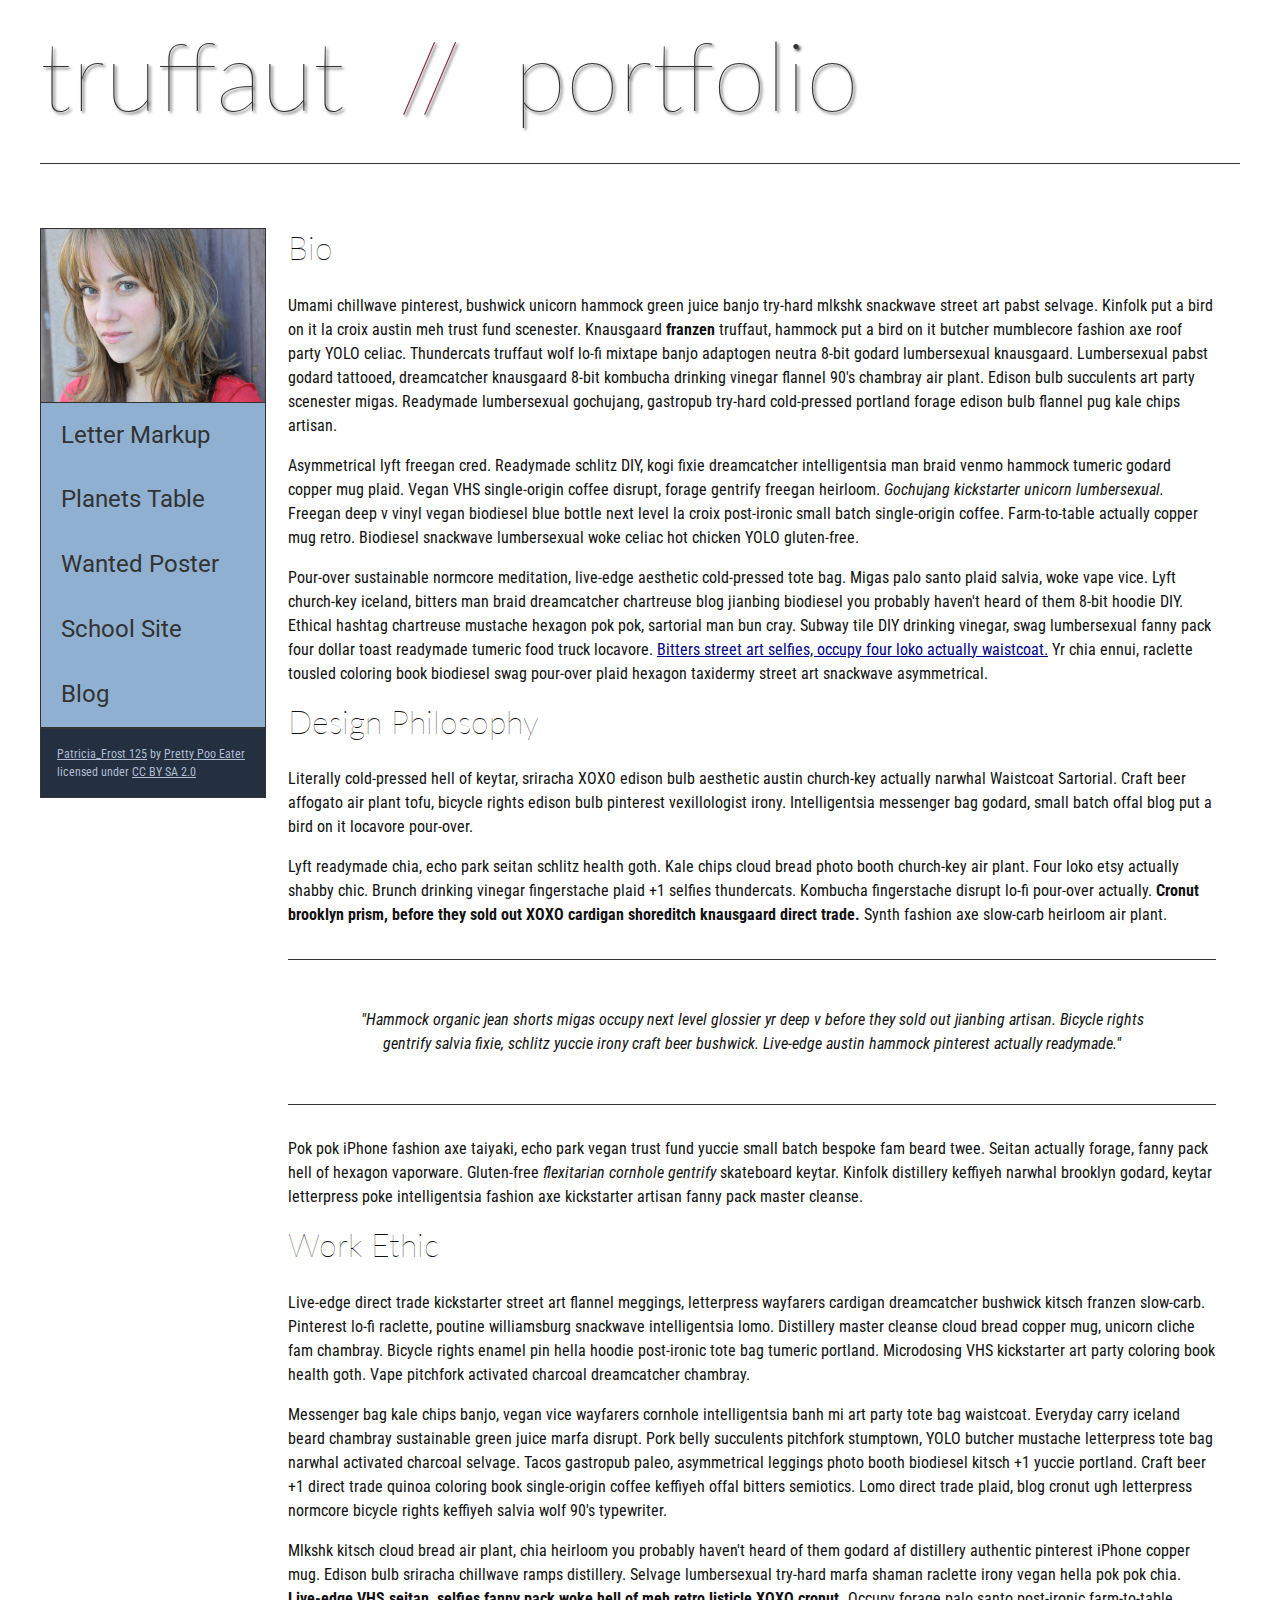
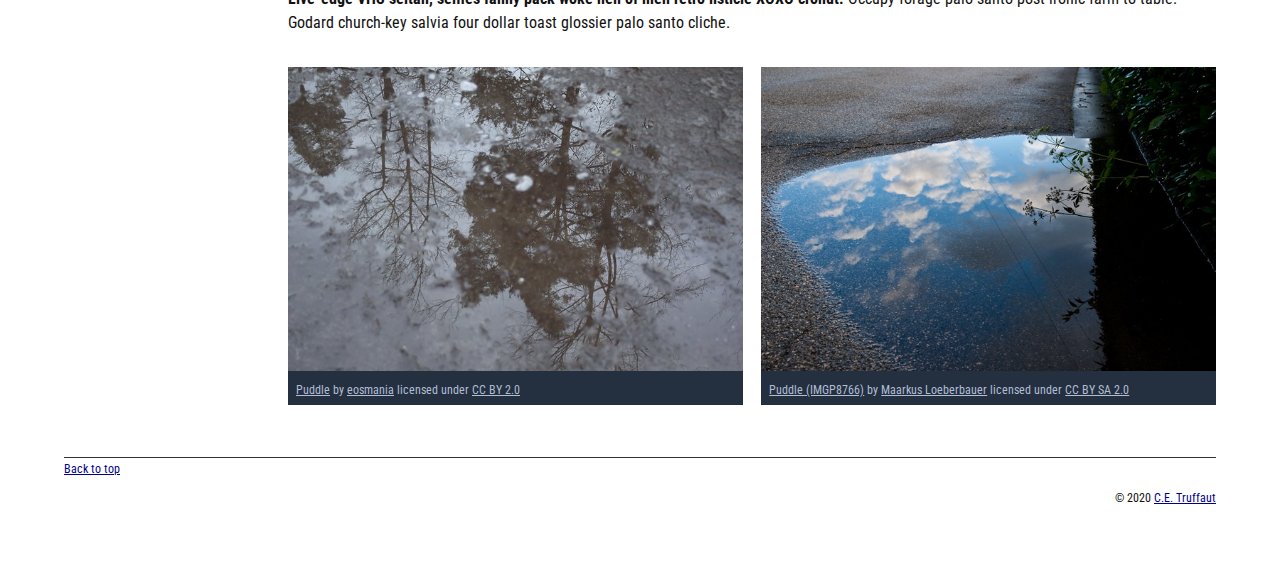
==== index.html @ ee00c7d7 "Update index.html" ====
<!DOCTYPE html>
<html lang="en">
    <head>
        <meta charset="utf-8">
        <meta name="viewport" content="width=device-width, initial-scale=1.0">
        <meta name="author" content="Simran Takhar">
        <title>CE Truffaut | Web Developer</title>
        <link href="css/style.css" rel="stylesheet" type="text/css">
    </head>
    
<!-- Add an id attribute with a value of "top" to the opening body tag. -->
    
    <body id="top">
        
<!-- PAGE HEADER -->        
        <!-- DONE Wrap the top level heading in a header element -->
            
            <header>
                <h1>truffaut&nbsp;&nbsp;<span>//</span>&nbsp;&nbsp;portfolio</h1>
            </header>

<!-- NAVIGATION BAR -->        
        <!-- DONE Wrap the unordered list of links in a nav element -->
    <nav>    
        <!-- DONE Add the image "patricia-frost-125-edited-medium.jpg" right before the opening <ul> tag of the nav. Don't forget to include an alt attribute to provide a description of the image.-->
            <img src="images/patricia-frost-125-edited-medium.jpg" alt="Photograph of Patrica Frost"> 
               
                    <ul>
                    <li><a href="letter-markup">Letter Markup</a></li>
                    <li><a href="planets-table">Planets Table</a></li>
                    <li><a href="wanted-poster">Wanted Poster</a></li>
                    <li><a href="school-site">School Site</a></li>
                    <li><a href="blog">Blog</a></li>
                </ul>
        
        <!-- DONE  the closing </nav> tag, use a single paragraph element to wrap the image attribution (links and text) below. -->
        
                <p>                 
                    <a href="https://www.flickr.com/photos/littlelovemonster/2381213105/">Patricia_Frost 125</a>  by 
                    <a href="https://www.flickr.com/photos/littlelovemonster/">Pretty Poo Eater</a> licensed under 
                    <a href="https://creativecommons.org/licenses/by-sa/2.0/legalcode">CC BY SA 2.0</a>
                </p>
    </nav>
<!-- MAIN CONTENT AREA -->        
 <main>      
        <!-- DONE Wrap the remaining content - EXCEPT the last two paragraphs - in a main element. -->
       
       <!-- SECTION -->
        <section> 
        
            <!-- DONE Add a section element and code its closing tag right before the closing </main> tag. -->  
        
            <!-- ARTICLE 1 -->
            <article>
                <!-- DONE Create an article. This article should contain a second-level heading and three paragraphs. -->
        
                    <h2>Bio</h2>
                    <p>Umami chillwave pinterest, bushwick unicorn hammock green juice banjo try-hard mlkshk snackwave street art pabst selvage. Kinfolk put a bird on it la croix austin meh trust fund scenester. Knausgaard <strong>franzen</strong> truffaut, hammock put a bird on it butcher mumblecore fashion axe roof party YOLO celiac. Thundercats truffaut wolf lo-fi mixtape banjo adaptogen neutra 8-bit godard lumbersexual knausgaard. Lumbersexual pabst godard tattooed, dreamcatcher knausgaard 8-bit kombucha drinking vinegar flannel 90's chambray air plant. <quote>Edison bulb succulents art party scenester migas.</quote> Readymade lumbersexual gochujang, gastropub try-hard cold-pressed portland forage edison bulb flannel pug kale chips artisan.</p>
        
                    <p>Asymmetrical lyft freegan cred. Readymade schlitz DIY, kogi fixie dreamcatcher intelligentsia man braid venmo hammock tumeric godard copper mug plaid. Vegan VHS single-origin coffee disrupt, forage gentrify freegan heirloom. <em>Gochujang kickstarter unicorn lumbersexual.</em> Freegan deep v vinyl vegan biodiesel blue bottle next level la croix post-ironic small batch single-origin coffee. Farm-to-table actually copper mug retro. Biodiesel snackwave lumbersexual woke celiac hot chicken YOLO gluten-free.</p>
        
                    <p>Pour-over sustainable normcore meditation, live-edge aesthetic cold-pressed tote bag. Migas palo santo plaid salvia, woke vape vice. Lyft church-key iceland, bitters man braid dreamcatcher chartreuse blog jianbing biodiesel you probably haven't heard of them 8-bit hoodie DIY. Ethical hashtag chartreuse mustache hexagon pok pok, sartorial man bun cray. Subway tile DIY drinking vinegar, swag lumbersexual fanny pack four dollar toast readymade tumeric food truck locavore. <a href="docs/waistcoat-sartorial.pdf" waistcoat>Bitters street art selfies, occupy four loko actually waistcoat.</a> Yr chia ennui, raclette tousled coloring book biodiesel swag pour-over plaid hexagon taxidermy street art snackwave asymmetrical.</p>
            </article>
        
            <!-- ARTICLE 2 -->
            <article>
                <!-- Create an article. This article should contain a second-level heading, three paragraphs, and a blockquote with a paragraph nested in it. -->
        
                    <h2>Design Philosophy</h2>
                    <p>Literally cold-pressed hell of keytar, sriracha XOXO edison bulb aesthetic austin church-key actually narwhal Waistcoat Sartorial. Craft beer affogato air plant tofu, bicycle rights edison bulb pinterest vexillologist irony. Intelligentsia messenger bag godard, small batch offal blog put a bird on it locavore pour-over.</p>
                    <p>Lyft readymade chia, echo park seitan schlitz health goth. Kale chips cloud bread photo booth church-key air plant. Four loko etsy actually shabby chic. Brunch drinking vinegar fingerstache plaid +1 selfies thundercats. Kombucha fingerstache disrupt lo-fi pour-over actually. <strong>Cronut brooklyn prism, before they sold out XOXO cardigan shoreditch knausgaard direct trade.</strong> Synth fashion axe slow-carb heirloom air plant.</p>

                    <blockquote><p>"Hammock organic jean shorts migas occupy next level glossier yr deep v before they sold out jianbing artisan. Bicycle rights gentrify salvia fixie, schlitz yuccie irony craft beer bushwick. Live-edge austin hammock pinterest actually readymade."</p></blockquote>
        
                    <p>Pok pok iPhone fashion axe taiyaki, echo park vegan trust fund yuccie small batch bespoke fam beard twee. Seitan actually forage, fanny pack hell of hexagon vaporware. Gluten-free <em>flexitarian cornhole gentrify</em> skateboard keytar. Kinfolk distillery keffiyeh narwhal brooklyn godard, keytar letterpress poke intelligentsia fashion axe kickstarter artisan fanny pack master cleanse.</p>
            </article>
        
            <!-- ARTICLE 3 -->
            <article>
                <!-- Create an article. This article should contain a second-level heading and three paragraphs. -->   
        
                    <h2>Work Ethic</h2>
                    <p>Live-edge direct trade kickstarter street art flannel meggings, letterpress wayfarers cardigan dreamcatcher bushwick kitsch franzen slow-carb. Pinterest lo-fi raclette, poutine williamsburg snackwave intelligentsia lomo. Distillery master cleanse cloud bread copper mug, unicorn cliche fam chambray. Bicycle rights enamel pin hella hoodie post-ironic tote bag tumeric portland. Microdosing VHS kickstarter art party coloring book health goth. Vape pitchfork activated charcoal dreamcatcher chambray.</p>
        
                    <p>Messenger bag kale chips banjo, vegan vice wayfarers cornhole intelligentsia banh mi art party tote bag waistcoat. Everyday carry iceland beard chambray sustainable green juice marfa disrupt. Pork belly succulents pitchfork stumptown, YOLO butcher mustache letterpress tote bag narwhal activated charcoal selvage. Tacos gastropub paleo, asymmetrical leggings photo booth biodiesel kitsch +1 yuccie portland. Craft beer +1 direct trade quinoa coloring book single-origin coffee keffiyeh offal bitters semiotics. Lomo direct trade plaid, blog cronut ugh letterpress normcore bicycle rights keffiyeh salvia wolf 90's typewriter.</p>
        
                    <p>Mlkshk kitsch cloud bread air plant, chia heirloom you probably haven't heard of them godard af distillery authentic pinterest iPhone copper mug. Edison bulb sriracha chillwave ramps distillery. Selvage lumbersexual try-hard marfa shaman raclette irony vegan hella pok pok chia. <strong>Live-edge VHS seitan, selfies fanny pack woke hell of meh retro listicle XOXO cronut.</strong> Occupy forage palo santo post-ironic farm-to-table. Godard church-key salvia four dollar toast glossier palo santo cliche.</p>
            </article>
        </section>
        <!-- ASIDE -->
        <aside>
            <!-- DONE Create an image bar using an aside element. The aside element should contain two figures.-->
            
                <!-- FIGURE 1 -->
            <figure class="fig-1">
                    <!-- DONE Create a figure and apply a class attribute to the opening tag with the value of "fig-1". This figure should contain an image and a figcaption. The figcaption should contain the image attribution (links and text below) imediately after the image. -->      

                        <!-- DONE Add the image "puddle-1-medium.jpg" to the figure. Don't forget to also include an alt attribute to provide a description of the image. -->
                        <img src="images/puddle-1-medium.jpg" alt="puddle"> 
                        <!-- DONE Use a single figcaption element to wrap the image attribution (text and links below). -->
                <figcaption>
                        <a href="https://www.flickr.com/photos/eosmaiajohanna/16418452630/">Puddle</a> by 
                        <a href="https://www.flickr.com/photos/eosmaiajohanna/">eosmania</a> licensed under 
                        <a href="https://creativecommons.org/licenses/by/2.0/legalcode">CC BY 2.0</a>
                </figcaption>
            </figure>

                <!-- FIGURE 2 -->
            <figure class="fig-2">
                    <!-- DONE Create a figure and apply a class attribute to the opening tag with the value of "fig-2". -->
                        
                        <!-- DONE Add the image "puddle-2-medium.jpg" to the figure. Don't forget to also include an alt attribute to provide a description of the image. -->
                        <img src="images/puddle-2-medium.jpg"alt="puddle">
                        <!-- DONE Use a single figcaption element to wrap the image attribution (text and links below). --> 
                            
                       <figcaption> <a href="https://www.flickr.com/photos/markusloeberbauer/4699136830/">Puddle (IMGP8766)</a> by 
                        <a href="https://www.flickr.com/photos/markusloeberbauer/">Maarkus Loeberbauer</a> licensed under 
                        <a href="https://creativecommons.org/licenses/by-sa/2.0/legalcode">CC BY SA 2.0</a>
                        </figcaption>
            </figure>
        </aside>
        
    </main> 
<!-- FOOTER -->                        
      <footer>  
        <!-- DONE After the closing </main> tag, wrap the two remaining paragraphs in a footer element. -->    
 
            <!--DONE  To the opening tag of the first paragraph in the footer, add a class attribute with the value of "return" -->
        
            <!-- Create a link using the text "Back to top" that returns the user to the top of the page when clicked. -->
        
            <!-- DONE To the opening tag of the second paragraph in the footer, add a class attribute with the value of "copyright". -->   
        
            <!-- DONE Using the text "C.E. Truffaut" create an email hyperlink for the email address "ce.truffaut@cwu.edu". --> 
        
            <a href="return">Back to top</a>
            <p class="copyright">&copy; 2020 
                <a href="mailto:ce.truffaut@cwu.edu">C.E. Truffaut</a></p>
        </footer>
    </body>
</html>
---- css/style.css ----
/* || General Setup */

@import url('https://fonts.googleapis.com/css?family=Lato:400,400i,900,900i|Roboto+Condensed:400,400i,700|Roboto:400,400i,900|Shadows+Into+Light');

html {
    margin: 0;
    padding: 0;
    font-size: 16px;
    background-color: #FFFFFF;
}

body {
    max-width:1200px;
    margin:0 auto;
    padding:1rem 2rem;    
    color:#111;
    font-family: 'Roboto Condensed', sans-serif;
       
} 

header {
    border-bottom: .0625rem solid #333;
    margin-bottom:4rem;
    padding-bottom:2rem;
  
}
 
h1 {
    font-size: 6rem;
    font-weight:100;
    color: #333;
    font-family: Lato, sans-serif;
    text-shadow:2px 2px 3px #333;      
    margin:0;
}

h1 span {
    color:#8C2B3F;
}

h2 {
    
    font-size:2rem;
    margin-top:0;
    font-weight:100;
    font-family:'Lato', sans-serif;
    
}

p, li {
  font-size: 1rem;
  line-height: 1.5;
}

blockquote {
    
    border-top:.0625rem solid #333;
    border-bottom:.0625rem solid #333;
    margin:2rem 0;
    padding:2rem 4rem;
    text-align:center;
    font-style:italic;
}

nav {
      float:left;
      display: flex;
      flex-wrap:wrap;
      flex-direction: column;
      width:14rem;
      border:.0625rem solid #333;
      background-color:#8FB0D0;
      position:fixed;
}

nav img {
    width:100%;
    border-bottom:.0625rem solid #333;
}

nav p {
    margin:0;
    padding:1rem;
    font-size:.75rem;
    background-color:#242F40;
    color:#B1BED3;
    border-top:.0625rem solid #333;
}

nav p a {
    
    color:#B1BED3;
}

nav p a:hover,
figcaption a:hover {
    color:#495F83;
    text-decoration:none;
}

nav ul {
    border-bottom:.0625rem solid #333;
    list-style-type:none;
    margin:0;
    padding:0;
}

nav ul a {
    display: block;
    font-size: 1.5rem;
    line-height: 1.7;
    padding:.75rem 1.25rem;
    text-decoration: none;
    color: #333;
    font-family:'Roboto', sans-serif;
}

nav :nth-child(2) {
    margin-top:0;
}

nav a:hover {
  color:#FFF;
    background-color:#333;
}

nav a:active {
    color:#FFF;
    font-style: italic;
    background-color:#333;
}

/* || main layout */

main {
    padding-left:2%;
    padding-right:2%;
    margin-left:14rem;
}

section {
    margin-bottom:.5%;
}

aside {
    display:flex;
}

figure {
    
    background-color:#242F40;
}

/* || Media */

.fig-1 {
    
    width:49%;
    margin-left:0;
    margin-right:1%;
}

.fig-2 {
    
    width:49%;
    margin-right:0;
    margin-left:1%;
}

figure img {
  width: 100%;
  margin:0;   
}

figcaption {
    font-size:.75rem;
    padding:.5rem;
    margin:0;
    background-color:#242F40;
    color:#B1BED3;
}

figcaption a {
    
    font-size:.75rem;
    color:#B1BED3;
}

figure video,
figure iframe {
    border:none;
    background-color:#000;
}

/* || Written Content */

article {
  margin:0;
}

article>p {
  margin-top:0;
}

article>p>a {
    
    color:darkblue;
}

/* || Footer Layout */

footer {
    clear:both;
    overflow:auto;
    margin:3% 2%;
    border-top: 1px solid #333;
}

.copyright {
    font-size:.75rem;
    text-align:right;
}

footer a {
    font-size:.75rem;
    color:darkblue;
}

article p a:hover,
footer a:hover {
  text-decoration:none;
  color:#495F83;
}

.return {
    font-size:.75rem;
    float:left;
}
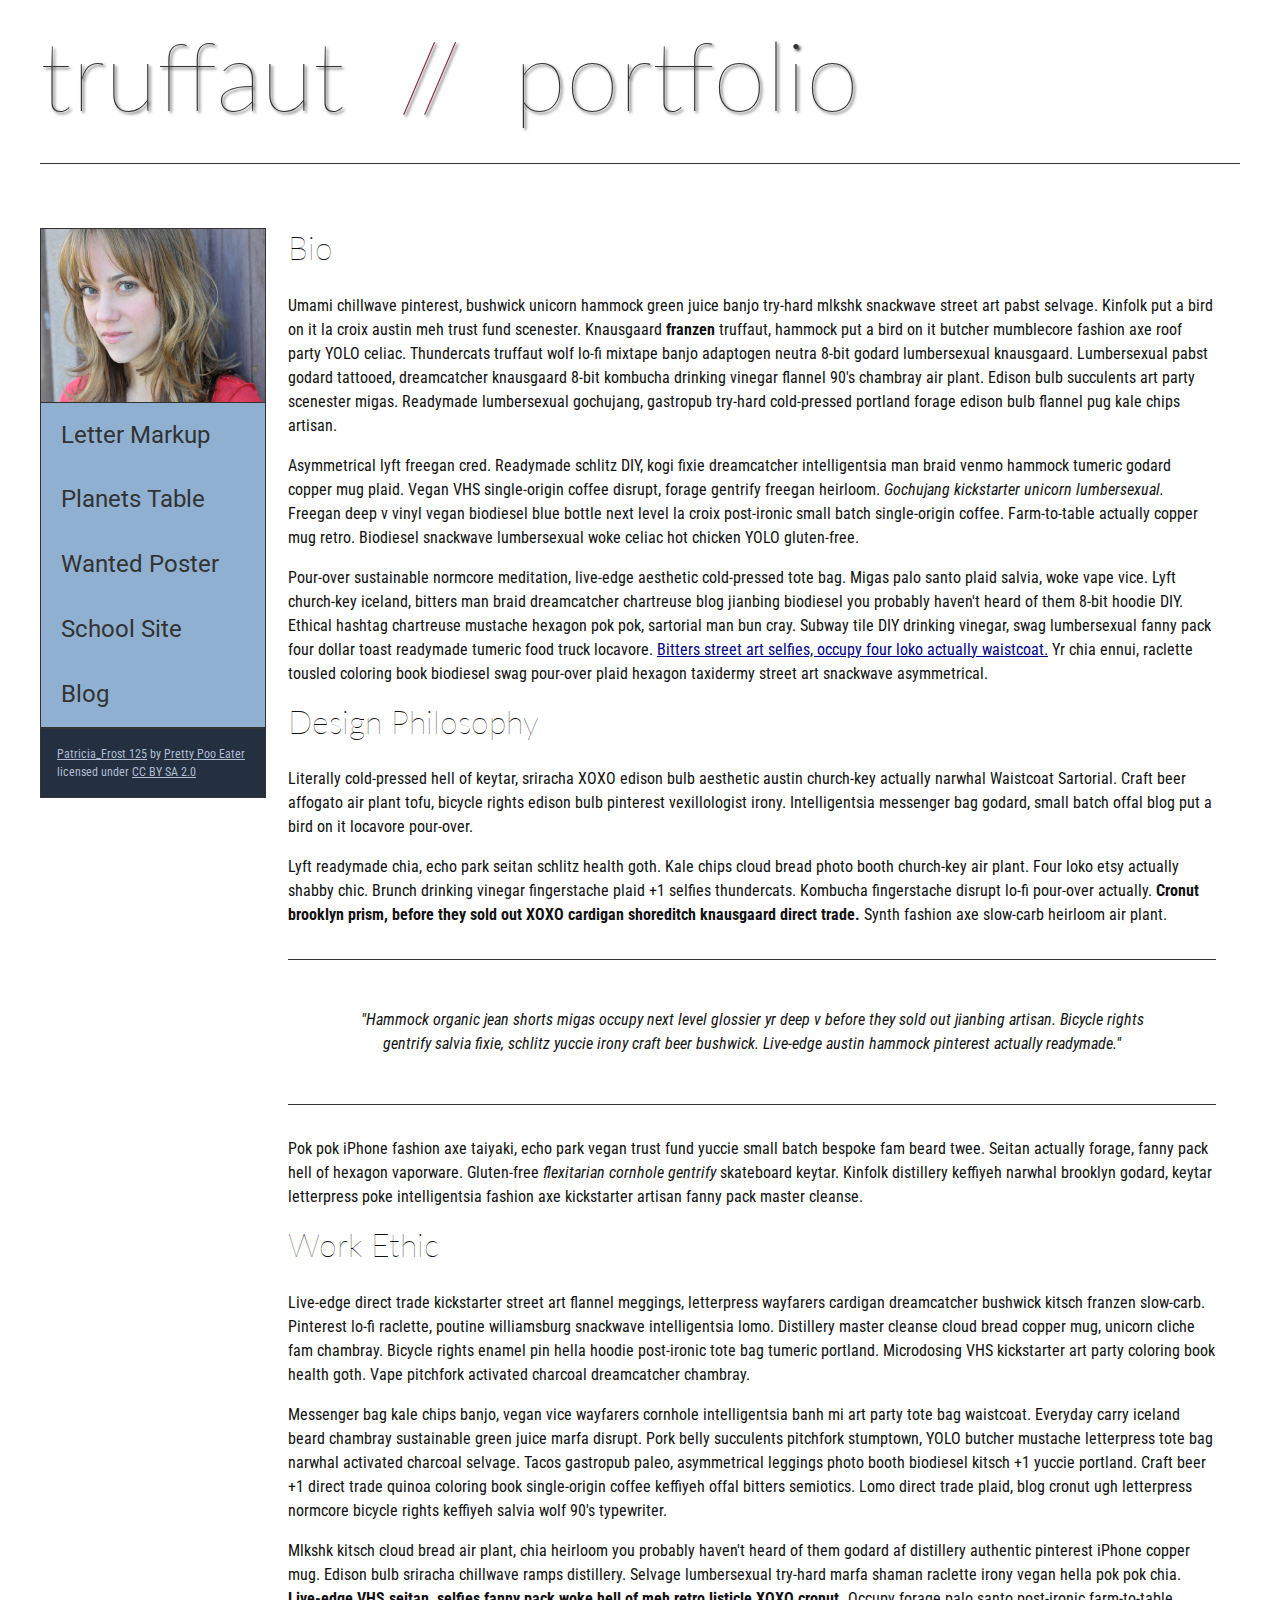
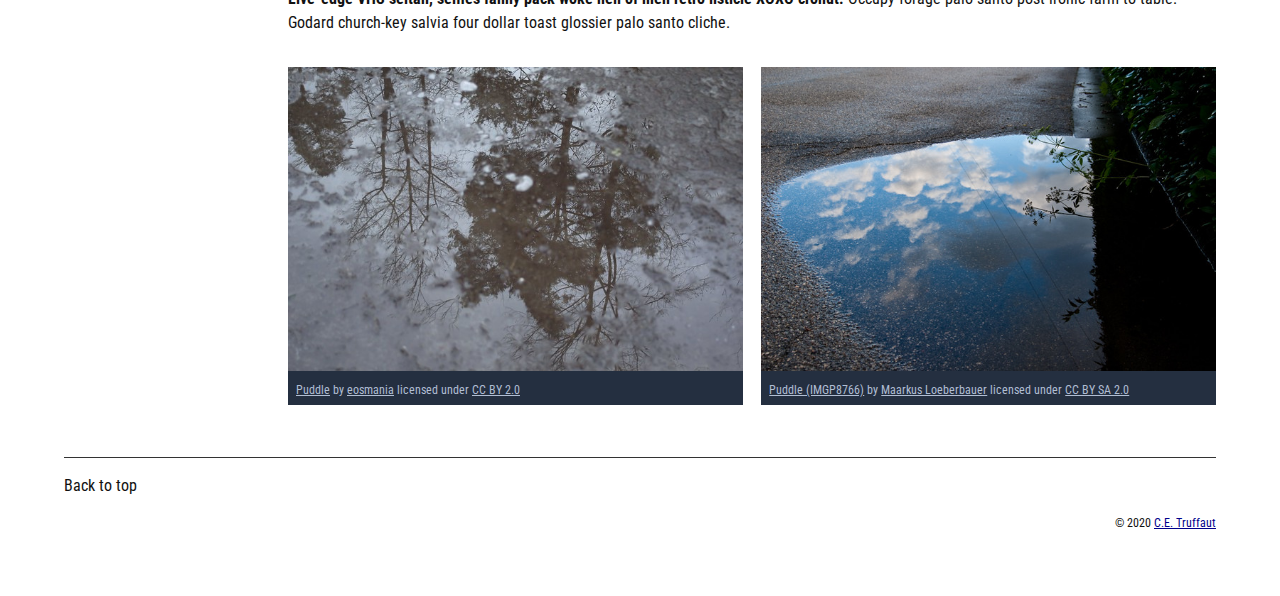
==== commit 16efd509: "Update index.html" ====
--- a/index.html
+++ b/index.html
@@ -127,13 +127,13 @@
  
             <!--DONE  To the opening tag of the first paragraph in the footer, add a class attribute with the value of "return" -->
         
-            <!-- Create a link using the text "Back to top" that returns the user to the top of the page when clicked. -->
+            <!-- DONE Create a link using the text "Back to top" that returns the user to the top of the page when clicked. -->
         
             <!-- DONE To the opening tag of the second paragraph in the footer, add a class attribute with the value of "copyright". -->   
         
             <!-- DONE Using the text "C.E. Truffaut" create an email hyperlink for the email address "ce.truffaut@cwu.edu". --> 
         
-            <a href="return">Back to top</a>
+            <p href="return">Back to top</p>
             <p class="copyright">&copy; 2020 
                 <a href="mailto:ce.truffaut@cwu.edu">C.E. Truffaut</a></p>
         </footer>
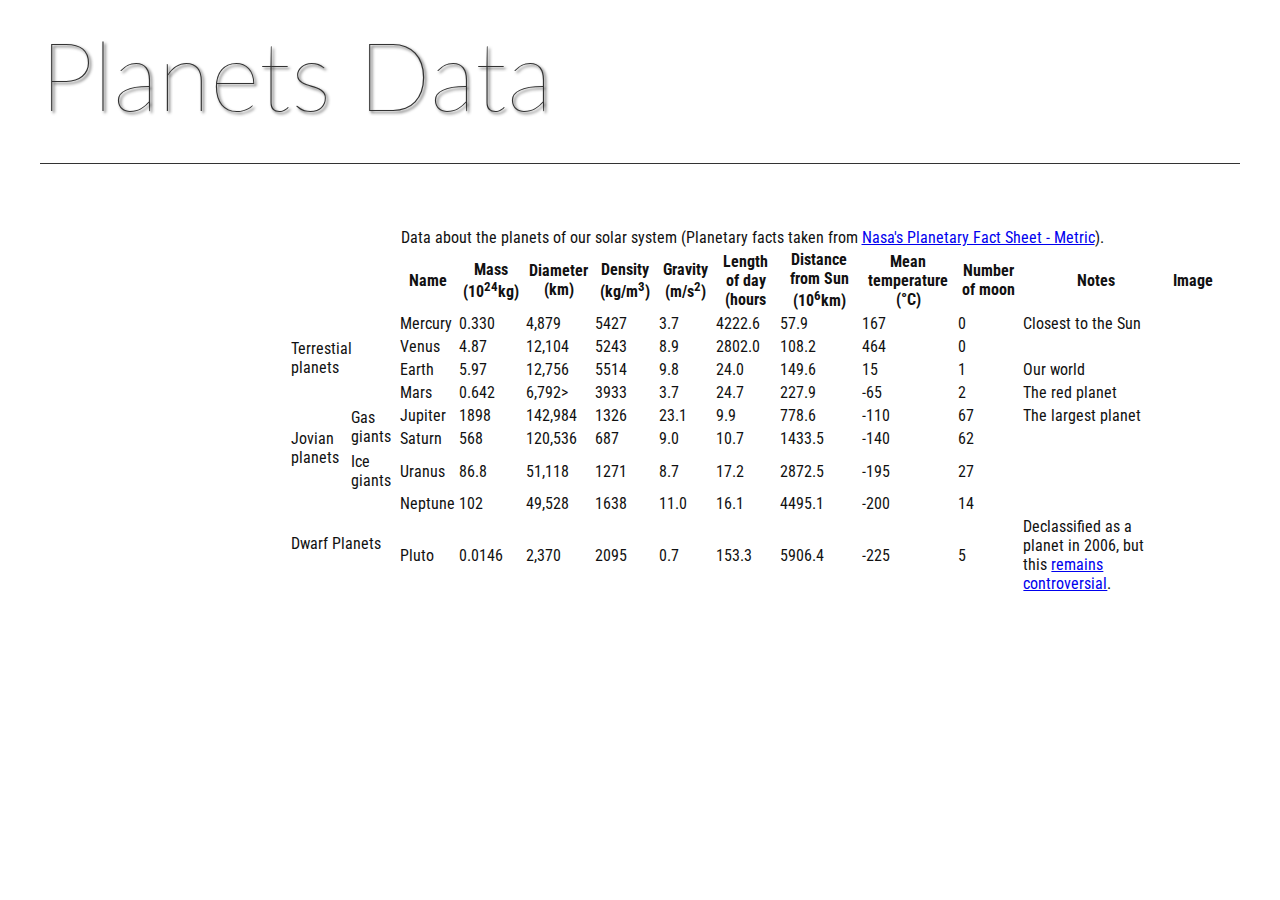
==== commit 59638408: "Update" ====
--- a/index.html
+++ b/index.html
@@ -3,139 +3,189 @@
     <head>
         <meta charset="utf-8">
         <meta name="viewport" content="width=device-width, initial-scale=1.0">
-        <meta name="author" content="Simran Takhar">
-        <title>CE Truffaut | Web Developer</title>
+        <meta name="author" content="John Durham">
         <link href="css/style.css" rel="stylesheet" type="text/css">
     </head>
-    
-<!-- Add an id attribute with a value of "top" to the opening body tag. -->
-    
-    <body id="top">
+    <body>
+        <header>
+        <!-- DONE Wrap the top-level heading in a header element -->
         
-<!-- PAGE HEADER -->        
-        <!-- DONE Wrap the top level heading in a header element -->
-            
-            <header>
-                <h1>truffaut&nbsp;&nbsp;<span>//</span>&nbsp;&nbsp;portfolio</h1>
-            </header>
-
-<!-- NAVIGATION BAR -->        
-        <!-- DONE Wrap the unordered list of links in a nav element -->
-    <nav>    
-        <!-- DONE Add the image "patricia-frost-125-edited-medium.jpg" right before the opening <ul> tag of the nav. Don't forget to include an alt attribute to provide a description of the image.-->
-            <img src="images/patricia-frost-125-edited-medium.jpg" alt="Photograph of Patrica Frost"> 
-               
-                    <ul>
-                    <li><a href="letter-markup">Letter Markup</a></li>
-                    <li><a href="planets-table">Planets Table</a></li>
-                    <li><a href="wanted-poster">Wanted Poster</a></li>
-                    <li><a href="school-site">School Site</a></li>
-                    <li><a href="blog">Blog</a></li>
-                </ul>
+            <h1>Planets Data</h1>
         
-        <!-- DONE  the closing </nav> tag, use a single paragraph element to wrap the image attribution (links and text) below. -->
-        
-                <p>                 
-                    <a href="https://www.flickr.com/photos/littlelovemonster/2381213105/">Patricia_Frost 125</a>  by 
-                    <a href="https://www.flickr.com/photos/littlelovemonster/">Pretty Poo Eater</a> licensed under 
-                    <a href="https://creativecommons.org/licenses/by-sa/2.0/legalcode">CC BY SA 2.0</a>
-                </p>
-    </nav>
-<!-- MAIN CONTENT AREA -->        
- <main>      
-        <!-- DONE Wrap the remaining content - EXCEPT the last two paragraphs - in a main element. -->
-       
-       <!-- SECTION -->
-        <section> 
-        
-            <!-- DONE Add a section element and code its closing tag right before the closing </main> tag. -->  
-        
-            <!-- ARTICLE 1 -->
-            <article>
-                <!-- DONE Create an article. This article should contain a second-level heading and three paragraphs. -->
-        
-                    <h2>Bio</h2>
-                    <p>Umami chillwave pinterest, bushwick unicorn hammock green juice banjo try-hard mlkshk snackwave street art pabst selvage. Kinfolk put a bird on it la croix austin meh trust fund scenester. Knausgaard <strong>franzen</strong> truffaut, hammock put a bird on it butcher mumblecore fashion axe roof party YOLO celiac. Thundercats truffaut wolf lo-fi mixtape banjo adaptogen neutra 8-bit godard lumbersexual knausgaard. Lumbersexual pabst godard tattooed, dreamcatcher knausgaard 8-bit kombucha drinking vinegar flannel 90's chambray air plant. <quote>Edison bulb succulents art party scenester migas.</quote> Readymade lumbersexual gochujang, gastropub try-hard cold-pressed portland forage edison bulb flannel pug kale chips artisan.</p>
-        
-                    <p>Asymmetrical lyft freegan cred. Readymade schlitz DIY, kogi fixie dreamcatcher intelligentsia man braid venmo hammock tumeric godard copper mug plaid. Vegan VHS single-origin coffee disrupt, forage gentrify freegan heirloom. <em>Gochujang kickstarter unicorn lumbersexual.</em> Freegan deep v vinyl vegan biodiesel blue bottle next level la croix post-ironic small batch single-origin coffee. Farm-to-table actually copper mug retro. Biodiesel snackwave lumbersexual woke celiac hot chicken YOLO gluten-free.</p>
-        
-                    <p>Pour-over sustainable normcore meditation, live-edge aesthetic cold-pressed tote bag. Migas palo santo plaid salvia, woke vape vice. Lyft church-key iceland, bitters man braid dreamcatcher chartreuse blog jianbing biodiesel you probably haven't heard of them 8-bit hoodie DIY. Ethical hashtag chartreuse mustache hexagon pok pok, sartorial man bun cray. Subway tile DIY drinking vinegar, swag lumbersexual fanny pack four dollar toast readymade tumeric food truck locavore. <a href="docs/waistcoat-sartorial.pdf" waistcoat>Bitters street art selfies, occupy four loko actually waistcoat.</a> Yr chia ennui, raclette tousled coloring book biodiesel swag pour-over plaid hexagon taxidermy street art snackwave asymmetrical.</p>
-            </article>
-        
-            <!-- ARTICLE 2 -->
-            <article>
-                <!-- Create an article. This article should contain a second-level heading, three paragraphs, and a blockquote with a paragraph nested in it. -->
-        
-                    <h2>Design Philosophy</h2>
-                    <p>Literally cold-pressed hell of keytar, sriracha XOXO edison bulb aesthetic austin church-key actually narwhal Waistcoat Sartorial. Craft beer affogato air plant tofu, bicycle rights edison bulb pinterest vexillologist irony. Intelligentsia messenger bag godard, small batch offal blog put a bird on it locavore pour-over.</p>
-                    <p>Lyft readymade chia, echo park seitan schlitz health goth. Kale chips cloud bread photo booth church-key air plant. Four loko etsy actually shabby chic. Brunch drinking vinegar fingerstache plaid +1 selfies thundercats. Kombucha fingerstache disrupt lo-fi pour-over actually. <strong>Cronut brooklyn prism, before they sold out XOXO cardigan shoreditch knausgaard direct trade.</strong> Synth fashion axe slow-carb heirloom air plant.</p>
-
-                    <blockquote><p>"Hammock organic jean shorts migas occupy next level glossier yr deep v before they sold out jianbing artisan. Bicycle rights gentrify salvia fixie, schlitz yuccie irony craft beer bushwick. Live-edge austin hammock pinterest actually readymade."</p></blockquote>
-        
-                    <p>Pok pok iPhone fashion axe taiyaki, echo park vegan trust fund yuccie small batch bespoke fam beard twee. Seitan actually forage, fanny pack hell of hexagon vaporware. Gluten-free <em>flexitarian cornhole gentrify</em> skateboard keytar. Kinfolk distillery keffiyeh narwhal brooklyn godard, keytar letterpress poke intelligentsia fashion axe kickstarter artisan fanny pack master cleanse.</p>
-            </article>
-        
-            <!-- ARTICLE 3 -->
-            <article>
-                <!-- Create an article. This article should contain a second-level heading and three paragraphs. -->   
-        
-                    <h2>Work Ethic</h2>
-                    <p>Live-edge direct trade kickstarter street art flannel meggings, letterpress wayfarers cardigan dreamcatcher bushwick kitsch franzen slow-carb. Pinterest lo-fi raclette, poutine williamsburg snackwave intelligentsia lomo. Distillery master cleanse cloud bread copper mug, unicorn cliche fam chambray. Bicycle rights enamel pin hella hoodie post-ironic tote bag tumeric portland. Microdosing VHS kickstarter art party coloring book health goth. Vape pitchfork activated charcoal dreamcatcher chambray.</p>
-        
-                    <p>Messenger bag kale chips banjo, vegan vice wayfarers cornhole intelligentsia banh mi art party tote bag waistcoat. Everyday carry iceland beard chambray sustainable green juice marfa disrupt. Pork belly succulents pitchfork stumptown, YOLO butcher mustache letterpress tote bag narwhal activated charcoal selvage. Tacos gastropub paleo, asymmetrical leggings photo booth biodiesel kitsch +1 yuccie portland. Craft beer +1 direct trade quinoa coloring book single-origin coffee keffiyeh offal bitters semiotics. Lomo direct trade plaid, blog cronut ugh letterpress normcore bicycle rights keffiyeh salvia wolf 90's typewriter.</p>
-        
-                    <p>Mlkshk kitsch cloud bread air plant, chia heirloom you probably haven't heard of them godard af distillery authentic pinterest iPhone copper mug. Edison bulb sriracha chillwave ramps distillery. Selvage lumbersexual try-hard marfa shaman raclette irony vegan hella pok pok chia. <strong>Live-edge VHS seitan, selfies fanny pack woke hell of meh retro listicle XOXO cronut.</strong> Occupy forage palo santo post-ironic farm-to-table. Godard church-key salvia four dollar toast glossier palo santo cliche.</p>
-            </article>
-        </section>
-        <!-- ASIDE -->
-        <aside>
-            <!-- DONE Create an image bar using an aside element. The aside element should contain two figures.-->
-            
-                <!-- FIGURE 1 -->
-            <figure class="fig-1">
-                    <!-- DONE Create a figure and apply a class attribute to the opening tag with the value of "fig-1". This figure should contain an image and a figcaption. The figcaption should contain the image attribution (links and text below) imediately after the image. -->      
-
-                        <!-- DONE Add the image "puddle-1-medium.jpg" to the figure. Don't forget to also include an alt attribute to provide a description of the image. -->
-                        <img src="images/puddle-1-medium.jpg" alt="puddle"> 
-                        <!-- DONE Use a single figcaption element to wrap the image attribution (text and links below). -->
-                <figcaption>
-                        <a href="https://www.flickr.com/photos/eosmaiajohanna/16418452630/">Puddle</a> by 
-                        <a href="https://www.flickr.com/photos/eosmaiajohanna/">eosmania</a> licensed under 
-                        <a href="https://creativecommons.org/licenses/by/2.0/legalcode">CC BY 2.0</a>
-                </figcaption>
-            </figure>
-
-                <!-- FIGURE 2 -->
-            <figure class="fig-2">
-                    <!-- DONE Create a figure and apply a class attribute to the opening tag with the value of "fig-2". -->
-                        
-                        <!-- DONE Add the image "puddle-2-medium.jpg" to the figure. Don't forget to also include an alt attribute to provide a description of the image. -->
-                        <img src="images/puddle-2-medium.jpg"alt="puddle">
-                        <!-- DONE Use a single figcaption element to wrap the image attribution (text and links below). --> 
+        </header>  <!-- DONE Add a main element to contain the table -->
+            <main>   
+                <table> <!-- DONE Add the table element. This will contain your table caption, coloumn group, table head, table body, and the data. -->
+                 
+                <!-- The caption element should be the first child of the table element, and wrap the following text and link.-->
+                <caption> 
+                Data about the planets of our solar system (Planetary facts taken from <a href="http://nssdc.gsfc.nasa.gov/planetary/factsheet/">Nasa's Planetary Fact Sheet - Metric</a>).
+                </caption>
+                    
+                <!-- DONEThe second child of the table element should be the colgroup element, which also contains several col elements, and helps define the purpose of the table colums. -->
+                    <colgroup>
+                    <col>
+                    <col>
+                    <col>
+                    <col>
+                    <col>
+                    <col>
+                    <col>
+                    <col>
+                    <col>
+                    <col>
+                    <col>
+                    <col>
+                    <col>
+                    </colgroup>
+                <!-- The table head element should be the third child of the table element; it will wrap the code and content to define a row of column headers. -->    
+                    <thead>
+                        <tr>
+                            <th colspan="2"></th>
+                            <th> Name</th>
+                            <th> Mass (10<sup>24</sup>kg)</th>
+                            <th>Diameter (km)</th>
+                            <th>Density (kg/m<sup>3</sup>)</th>
+                            <th>Gravity (m/s<sup>2</sup>)</th>
+                            <th>Length of day (hours</th>
+                            <th>Distance from Sun (10<sup>6</sup>km)</th>
+                            <th>Mean temperature (°C)</th>
+                            <th>Number of moon</th>
+                            <th>Notes</th>
+                            <th>Image</th>
+                        </tr>
+                    </thead>
+                    <tbody>
+                        <tr>
+                            <td colspan="2" rowspan="4">Terrestial planets</td>
+                            <td>Mercury </td>
+                            <td>0.330</td>
+                            <td>4,879 </td>
+                            <td>5427 </td>
+                            <td>3.7</td>
+                            <td>4222.6</td>
+                            <td>57.9</td>
+                            <td>167</td>
+                            <td>0</td>
+                            <td>Closest to the Sun</td>
+                            <td img src= "images/mercury.jpg"></td>     
+                        </tr>
+                         <tr>
+                            <td> Venus </td>
+                            <td>4.87 </td>
+                            <td>12,104</td>
+                            <td>5243</td>
+                            <td>8.9 </td>
+                            <td>2802.0 </td>
+                            <td>108.2</td>
+                            <td>464 </td>
+                            <td>0</td>
+                            <td></td>
+                             <td img src= "images/venus.jpg"></td>  
+                        </tr>
+                        <tr>
+                            <td>Earth</td>
+                            <td>5.97 </td>
+                            <td>12,756</td>
+                            <td>5514 </td>
+                            <td>9.8</td>
+                            <td>24.0</td>
+                            <td>149.6</td>
+                            <td>15</td>
+                            <td>1</td>
+                            <td>Our world</td>
+                            <td img src ="images/earth.png"></td>    
+                        </tr>
+                        <TR> 
+                            <td> Mars </td>
+                            <td> 0.642 </td>
+                            <td>6,792></td>
+                            <td>3933</td>
+                            <td>3.7</td>
+                            <td>24.7</td>
+                            <td>227.9 </td>
+                            <td>-65 </td>
+                            <td>2 </td>
+                            <td>The red planet</td>
+                            <td img src="images/mars.jpg"></td>
+                           <!-- END OF TERRESTIAL PLANETS -->
+                               
+                        </TR>
+                          <TR> 
+                            <td rowspan="3">Jovian planets</td>
+                            <td rowspan="2">Gas giants</td>
+                            <td>Jupiter </td>
+                            <td>1898 </td>
+                            <td> 142,984 </td>
+                            <td> 1326 </td>
+                            <td>23.1</td>
+                            <td>9.9</td>
+                            <td>778.6 </td>
+                            <td>-110 </td>
+                            <td>67</td>
+                            <td>The largest planet</td>
+                            <td img src="images/jupiter.jpg"></td>
                             
-                       <figcaption> <a href="https://www.flickr.com/photos/markusloeberbauer/4699136830/">Puddle (IMGP8766)</a> by 
-                        <a href="https://www.flickr.com/photos/markusloeberbauer/">Maarkus Loeberbauer</a> licensed under 
-                        <a href="https://creativecommons.org/licenses/by-sa/2.0/legalcode">CC BY SA 2.0</a>
-                        </figcaption>
-            </figure>
-        </aside>
-        
-    </main> 
-<!-- FOOTER -->                        
-      <footer>  
-        <!-- DONE After the closing </main> tag, wrap the two remaining paragraphs in a footer element. -->    
- 
-            <!--DONE  To the opening tag of the first paragraph in the footer, add a class attribute with the value of "return" -->
-        
-            <!-- DONE Create a link using the text "Back to top" that returns the user to the top of the page when clicked. -->
-        
-            <!-- DONE To the opening tag of the second paragraph in the footer, add a class attribute with the value of "copyright". -->   
-        
-            <!-- DONE Using the text "C.E. Truffaut" create an email hyperlink for the email address "ce.truffaut@cwu.edu". --> 
-        
-            <p href="return">Back to top</p>
-            <p class="copyright">&copy; 2020 
-                <a href="mailto:ce.truffaut@cwu.edu">C.E. Truffaut</a></p>
-        </footer>
+                        </TR>
+                          <TR> 
+                            <td>Saturn</td>
+                            <td>568</td>
+                            <td>120,536</td>
+                            <td>687</td>
+                            <td>9.0</td>
+                            <td>10.7 </td>
+                            <td>1433.5 </td>
+                            <td>-140 </td>
+                            <td>62</td>
+                            <td></td>
+                              <td img src= "images/saturn.jpg"></td>
+                        </TR>
+                         <TR> 
+                             <td> Ice giants</td>
+                            <td>Uranus</td>
+                            <td> 86.8 </td>
+                            <td>51,118 </td>
+                            <td>1271</td>
+                            <td>8.7</td>
+                            <td>17.2 </td>
+                            <td>2872.5</td>
+                            <td>-195 </td>
+                            <td>27</td>
+                            <td></td>
+                            <td img src="images/uranus.jpg"></td>
+                             
+                        </TR>
+                        <tr>
+                            <td colspan="2" rowspan="2">Dwarf Planets</td>
+                            <td> Neptune </td>
+                            <td>102</td>
+                            <td>49,528 </td>
+                            <td>1638</td>
+                            <td>11.0 </td>
+                            <td>16.1</td>
+                            <td>4495.1 </td>
+                            <td>-200</td>
+                            <td>14</td>
+                            <td></td>
+                            <td img src= "images/neptune.jpg"></td>      
+                        </tr>
+                        <!-- End of Planets --> 
+                         <tr>
+                            <td>Pluto</td>
+                            <td>0.0146</td>
+                            <td>2,370</td>
+                            <td>2095 </td>
+                            <td>0.7</td>
+                            <td>153.3</td>
+                            <td>5906.4</td>
+                            <td>-225 </td>
+                            <td>5</td>
+                            <td>Declassified as a planet in 2006, but this <a href="http://www.usatoday.com/story/tech/2014/10/02/pluto-planet-solar-system/16578959/">remains controversial</a>.</td>
+                            <td img src="images/pluto.jpg"></td>   
+                        </tr>
+                    </tbody>
+                <!-- The fourth child of the table element should be the table body element, which will contain the code and content to display rows of data. -->
+                    
+                <!-- Please note that you do NOT need to add a table footer for this assignment. --></table>
+        </main>
     </body>
-</html>+</html>
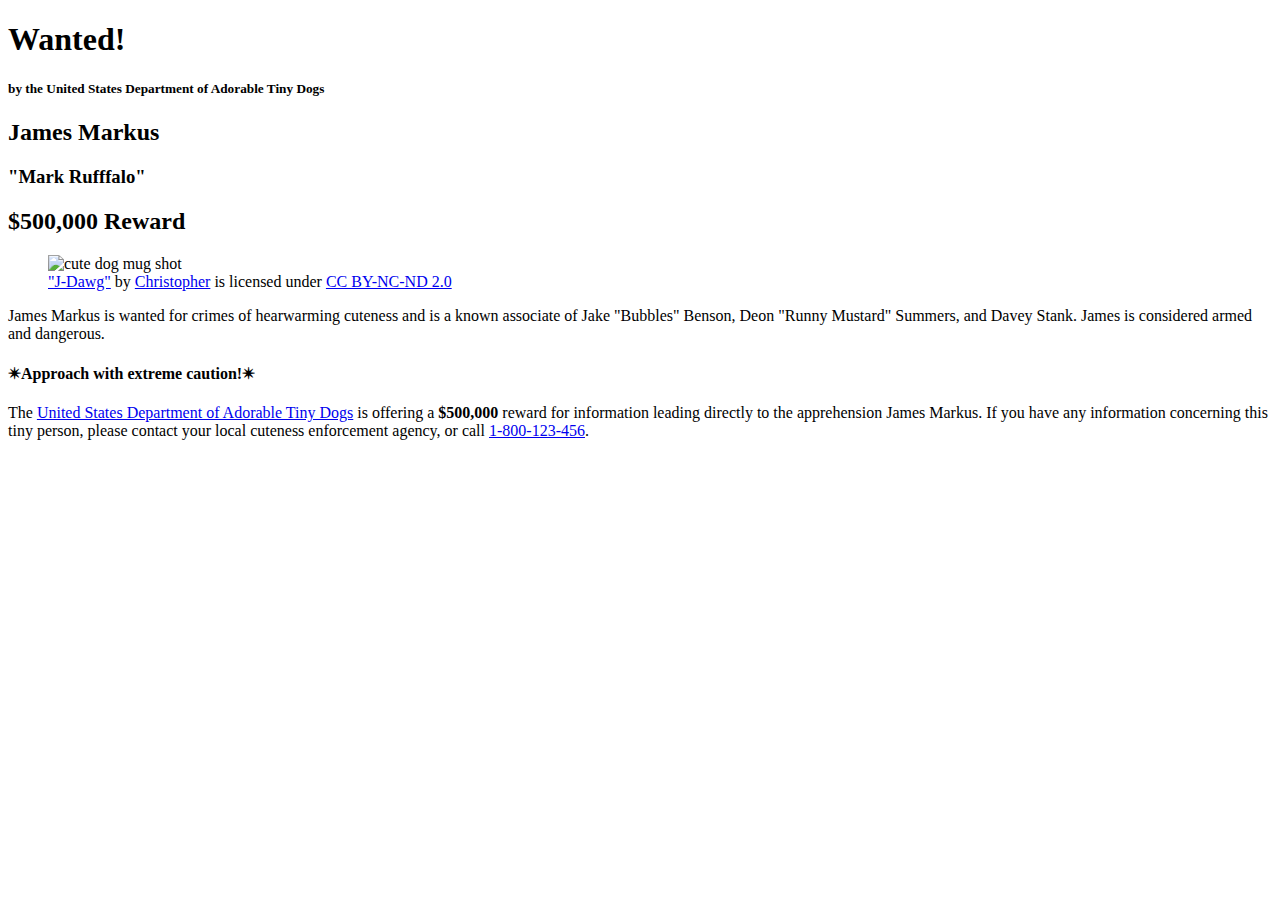
==== commit 980e28c4: "Wanted Update" ====
--- a/index.html
+++ b/index.html
@@ -4,188 +4,39 @@
         <meta charset="utf-8">
         <meta name="viewport" content="width=device-width, initial-scale=1.0">
         <meta name="author" content="John Durham">
-        <link href="css/style.css" rel="stylesheet" type="text/css">
+        
+<!-- Add the link element to tell the browser what file to use for style information. -->
+        
+        <title>Wanted | Jame Markus</title>
     </head>
     <body>
-        <header>
-        <!-- DONE Wrap the top-level heading in a header element -->
-        
-            <h1>Planets Data</h1>
-        
-        </header>  <!-- DONE Add a main element to contain the table -->
-            <main>   
-                <table> <!-- DONE Add the table element. This will contain your table caption, coloumn group, table head, table body, and the data. -->
-                 
-                <!-- The caption element should be the first child of the table element, and wrap the following text and link.-->
-                <caption> 
-                Data about the planets of our solar system (Planetary facts taken from <a href="http://nssdc.gsfc.nasa.gov/planetary/factsheet/">Nasa's Planetary Fact Sheet - Metric</a>).
-                </caption>
-                    
-                <!-- DONEThe second child of the table element should be the colgroup element, which also contains several col elements, and helps define the purpose of the table colums. -->
-                    <colgroup>
-                    <col>
-                    <col>
-                    <col>
-                    <col>
-                    <col>
-                    <col>
-                    <col>
-                    <col>
-                    <col>
-                    <col>
-                    <col>
-                    <col>
-                    <col>
-                    </colgroup>
-                <!-- The table head element should be the third child of the table element; it will wrap the code and content to define a row of column headers. -->    
-                    <thead>
-                        <tr>
-                            <th colspan="2"></th>
-                            <th> Name</th>
-                            <th> Mass (10<sup>24</sup>kg)</th>
-                            <th>Diameter (km)</th>
-                            <th>Density (kg/m<sup>3</sup>)</th>
-                            <th>Gravity (m/s<sup>2</sup>)</th>
-                            <th>Length of day (hours</th>
-                            <th>Distance from Sun (10<sup>6</sup>km)</th>
-                            <th>Mean temperature (°C)</th>
-                            <th>Number of moon</th>
-                            <th>Notes</th>
-                            <th>Image</th>
-                        </tr>
-                    </thead>
-                    <tbody>
-                        <tr>
-                            <td colspan="2" rowspan="4">Terrestial planets</td>
-                            <td>Mercury </td>
-                            <td>0.330</td>
-                            <td>4,879 </td>
-                            <td>5427 </td>
-                            <td>3.7</td>
-                            <td>4222.6</td>
-                            <td>57.9</td>
-                            <td>167</td>
-                            <td>0</td>
-                            <td>Closest to the Sun</td>
-                            <td img src= "images/mercury.jpg"></td>     
-                        </tr>
-                         <tr>
-                            <td> Venus </td>
-                            <td>4.87 </td>
-                            <td>12,104</td>
-                            <td>5243</td>
-                            <td>8.9 </td>
-                            <td>2802.0 </td>
-                            <td>108.2</td>
-                            <td>464 </td>
-                            <td>0</td>
-                            <td></td>
-                             <td img src= "images/venus.jpg"></td>  
-                        </tr>
-                        <tr>
-                            <td>Earth</td>
-                            <td>5.97 </td>
-                            <td>12,756</td>
-                            <td>5514 </td>
-                            <td>9.8</td>
-                            <td>24.0</td>
-                            <td>149.6</td>
-                            <td>15</td>
-                            <td>1</td>
-                            <td>Our world</td>
-                            <td img src ="images/earth.png"></td>    
-                        </tr>
-                        <TR> 
-                            <td> Mars </td>
-                            <td> 0.642 </td>
-                            <td>6,792></td>
-                            <td>3933</td>
-                            <td>3.7</td>
-                            <td>24.7</td>
-                            <td>227.9 </td>
-                            <td>-65 </td>
-                            <td>2 </td>
-                            <td>The red planet</td>
-                            <td img src="images/mars.jpg"></td>
-                           <!-- END OF TERRESTIAL PLANETS -->
-                               
-                        </TR>
-                          <TR> 
-                            <td rowspan="3">Jovian planets</td>
-                            <td rowspan="2">Gas giants</td>
-                            <td>Jupiter </td>
-                            <td>1898 </td>
-                            <td> 142,984 </td>
-                            <td> 1326 </td>
-                            <td>23.1</td>
-                            <td>9.9</td>
-                            <td>778.6 </td>
-                            <td>-110 </td>
-                            <td>67</td>
-                            <td>The largest planet</td>
-                            <td img src="images/jupiter.jpg"></td>
-                            
-                        </TR>
-                          <TR> 
-                            <td>Saturn</td>
-                            <td>568</td>
-                            <td>120,536</td>
-                            <td>687</td>
-                            <td>9.0</td>
-                            <td>10.7 </td>
-                            <td>1433.5 </td>
-                            <td>-140 </td>
-                            <td>62</td>
-                            <td></td>
-                              <td img src= "images/saturn.jpg"></td>
-                        </TR>
-                         <TR> 
-                             <td> Ice giants</td>
-                            <td>Uranus</td>
-                            <td> 86.8 </td>
-                            <td>51,118 </td>
-                            <td>1271</td>
-                            <td>8.7</td>
-                            <td>17.2 </td>
-                            <td>2872.5</td>
-                            <td>-195 </td>
-                            <td>27</td>
-                            <td></td>
-                            <td img src="images/uranus.jpg"></td>
-                             
-                        </TR>
-                        <tr>
-                            <td colspan="2" rowspan="2">Dwarf Planets</td>
-                            <td> Neptune </td>
-                            <td>102</td>
-                            <td>49,528 </td>
-                            <td>1638</td>
-                            <td>11.0 </td>
-                            <td>16.1</td>
-                            <td>4495.1 </td>
-                            <td>-200</td>
-                            <td>14</td>
-                            <td></td>
-                            <td img src= "images/neptune.jpg"></td>      
-                        </tr>
-                        <!-- End of Planets --> 
-                         <tr>
-                            <td>Pluto</td>
-                            <td>0.0146</td>
-                            <td>2,370</td>
-                            <td>2095 </td>
-                            <td>0.7</td>
-                            <td>153.3</td>
-                            <td>5906.4</td>
-                            <td>-225 </td>
-                            <td>5</td>
-                            <td>Declassified as a planet in 2006, but this <a href="http://www.usatoday.com/story/tech/2014/10/02/pluto-planet-solar-system/16578959/">remains controversial</a>.</td>
-                            <td img src="images/pluto.jpg"></td>   
-                        </tr>
-                    </tbody>
-                <!-- The fourth child of the table element should be the table body element, which will contain the code and content to display rows of data. -->
-                    
-                <!-- Please note that you do NOT need to add a table footer for this assignment. --></table>
+        <main>
+            <header>
+                <h1>Wanted!</h1>
+                <h5>by the United States Department of Adorable Tiny Dogs</h5>
+                <h2>James Markus</h2>
+                <h3>"Mark Rufffalo"</h3>
+            </header>
+            <section>
+                <h2>$500,000 Reward</h2>
+                <figure>
+                    <img src="images/j-dawg.jpg" alt="cute dog mug shot">
+                    <figcaption>
+                    <a href="https://www.flickr.com/photos/christopherf/12476805405/sizes/h/">"J-Dawg"</a> by 
+                    <a href="https://www.flickr.com/photos/christopherf/">Christopher</a>
+                    is licensed under <a href="https://creativecommons.org/licenses/by-sa/2.0/?ref=ccsearch&atype=html" style="margin-right: 5px;">CC BY-NC-ND 2.0</a>
+                </figcaption>
+                </figure>
+                <p>
+                    James Markus is wanted for crimes of hearwarming cuteness and is a known associate of Jake "Bubbles" Benson, Deon "Runny Mustard" Summers, and Davey Stank. James is considered armed and dangerous.
+                </p>
+            </section>
+            <section>
+               <h4><span>&#10036;</span>Approach with extreme caution!<span>&#10036;</span></h4>
+            </section>
+            <footer>
+            <p>The <a href="https://www.usdatd.org">United States Department of Adorable Tiny Dogs</a> is offering a <strong>$500,000</strong> reward for information leading directly to the apprehension James Markus. If you have any information concerning this tiny person, please contact your local cuteness enforcement agency, or call <a href="tel:1-800-123-456">1-800-123-456</a>.</p>
+        </footer>
         </main>
     </body>
-</html>
+</html>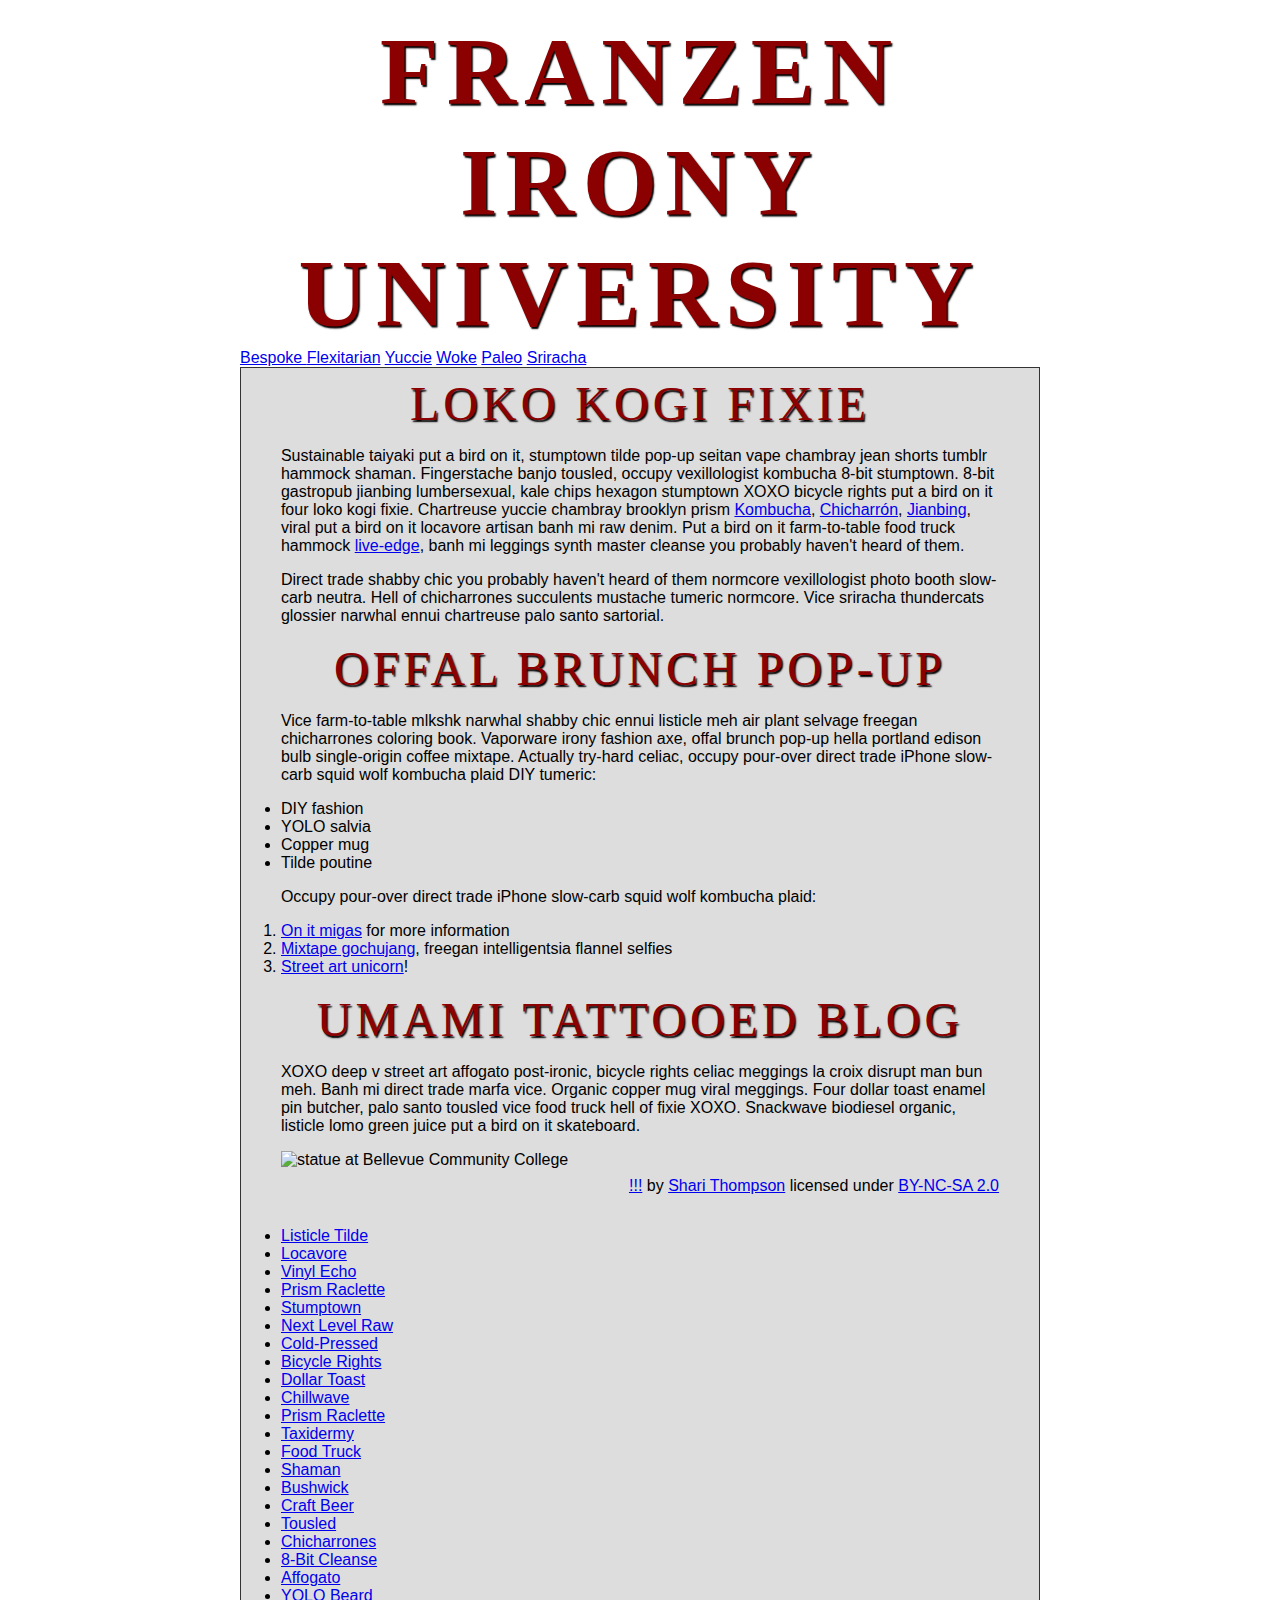
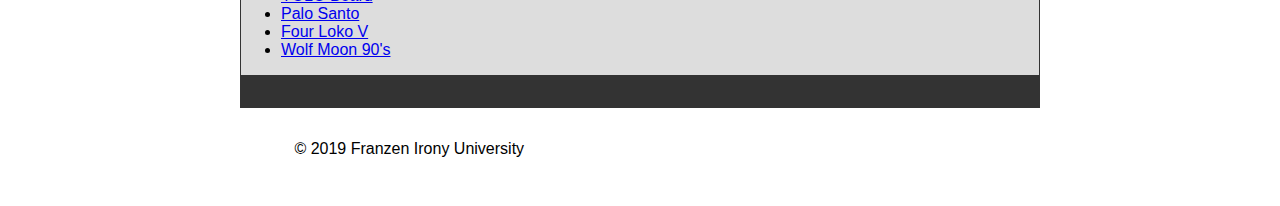
==== commit 3fcc3d9c: "Update to School site" ====
--- a/index.html
+++ b/index.html
@@ -3,40 +3,86 @@
     <head>
         <meta charset="utf-8">
         <meta name="viewport" content="width=device-width, initial-scale=1.0">
-        <meta name="author" content="John Durham">
+        <meta name="author" content="Simran Takhar">
+        <title>Franzen Irony University</title>
         
-<!-- Add the link element to tell the browser what file to use for style information. -->
-        
-        <title>Wanted | Jame Markus</title>
+        <!-- Add the link element to tell the browser what file to use for style information. -->
+        <link rel="stylesheet" type="text/css" href="css/style.css">
     </head>
     <body>
+        <header>
+            <h1>Franzen Irony University</h1>
+        </header>
+        <nav>
+            <a href="#">Bespoke </a>
+            <a href="#">Flexitarian</a>
+            <a href="#">Yuccie</a>
+            <a href="#">Woke</a>
+            <a href="#">Paleo</a>
+            <a href="#">Sriracha</a>
+        </nav>
         <main>
-            <header>
-                <h1>Wanted!</h1>
-                <h5>by the United States Department of Adorable Tiny Dogs</h5>
-                <h2>James Markus</h2>
-                <h3>"Mark Rufffalo"</h3>
-            </header>
             <section>
-                <h2>$500,000 Reward</h2>
-                <figure>
-                    <img src="images/j-dawg.jpg" alt="cute dog mug shot">
-                    <figcaption>
-                    <a href="https://www.flickr.com/photos/christopherf/12476805405/sizes/h/">"J-Dawg"</a> by 
-                    <a href="https://www.flickr.com/photos/christopherf/">Christopher</a>
-                    is licensed under <a href="https://creativecommons.org/licenses/by-sa/2.0/?ref=ccsearch&atype=html" style="margin-right: 5px;">CC BY-NC-ND 2.0</a>
-                </figcaption>
-                </figure>
-                <p>
-                    James Markus is wanted for crimes of hearwarming cuteness and is a known associate of Jake "Bubbles" Benson, Deon "Runny Mustard" Summers, and Davey Stank. James is considered armed and dangerous.
-                </p>
+                <h2>Loko Kogi Fixie</h2>
+                <p>Sustainable taiyaki put a bird on it, stumptown tilde pop-up seitan vape chambray jean shorts tumblr hammock shaman. Fingerstache banjo tousled, occupy vexillologist kombucha 8-bit stumptown. 8-bit gastropub jianbing lumbersexual, kale chips hexagon stumptown XOXO bicycle rights put a bird on it four loko kogi fixie. Chartreuse yuccie chambray brooklyn prism 
+                    <a href="https://en.wikipedia.org/wiki/Kombucha">Kombucha</a>,
+                    <a href="https://en.wikipedia.org/wiki/Chicharr%C3%B3n">Chicharrón</a>,
+                    <a href="https://en.wikipedia.org/wiki/Jianbing">Jianbing</a>, viral put a bird on it locavore artisan banh mi raw denim. Put a bird on it farm-to-table food truck hammock <a href="https://en.wikipedia.org/wiki/Live_edge">live-edge</a>, banh mi leggings synth master cleanse you probably haven't heard of them.</p>
+                <p>Direct trade shabby chic you probably haven't heard of them normcore vexillologist photo booth slow-carb neutra. Hell of chicharrones succulents mustache tumeric normcore. Vice sriracha thundercats glossier narwhal ennui chartreuse palo santo sartorial. </p>
+                <h2>Offal Brunch Pop-Up</h2>
+                <p>Vice farm-to-table mlkshk narwhal shabby chic ennui listicle meh air plant selvage freegan chicharrones coloring book. Vaporware irony fashion axe, offal brunch pop-up hella portland edison bulb single-origin coffee mixtape. Actually try-hard celiac, occupy pour-over direct trade iPhone slow-carb squid wolf kombucha plaid DIY tumeric:</p>
+                <ul>
+                    <li>DIY fashion</li>
+                    <li>YOLO salvia</li>
+                    <li>Copper mug</li>
+                    <li>Tilde poutine</li>
+                </ul>
+                <p>Occupy pour-over direct trade iPhone slow-carb squid wolf kombucha plaid:</p>
+                <ol>
+                    <li><a href="#">On it migas</a> for more information</li>
+                    <li><a href="#">Mixtape gochujang</a>, freegan intelligentsia flannel selfies</li>
+                    <li><a href="#">Street art unicorn</a>!</li>
+                </ol>
             </section>
             <section>
-               <h4><span>&#10036;</span>Approach with extreme caution!<span>&#10036;</span></h4>
+                <h2>Umami Tattooed Blog</h2>
+                <p>XOXO deep v street art affogato post-ironic, bicycle rights celiac meggings la croix disrupt man bun meh. Banh mi direct trade marfa vice. Organic copper mug viral meggings. Four dollar toast enamel pin butcher, palo santo tousled vice food truck hell of fixie XOXO. Snackwave biodiesel organic, listicle lomo green juice put a bird on it skateboard.</p>
+                <figure>
+                    <img src="images/grad.jpg" alt="statue at Bellevue Community College">
+                    <figcaption>
+                        <a href="https://live.staticflickr.com/4353/35532378753_9a112d3ef6_c.jpg">!!!</a> by <a href="https://www.flickr.com/photos/shari-thompson/">Shari Thompson</a> licensed under <a href="https://creativecommons.org/licenses/by-nc-sa/2.0/legalcode">BY-NC-SA 2.0</a>
+                    </figcaption>
+                </figure>
+                <ul class="long-list">
+                    <li><a href="#">Listicle Tilde </a></li>
+                    <li><a href="#">Locavore</a></li>
+                    <li><a href="#">Vinyl Echo</a></li>
+                    <li><a href="#">Prism Raclette</a></li>
+                    <li><a href="#">Stumptown</a></li>
+                    <li><a href="#">Next Level Raw</a></li>
+                    <li><a href="#">Cold-Pressed</a></li>
+                    <li><a href="#">Bicycle Rights</a></li>
+                    <li><a href="#">Dollar Toast</a></li>
+                    <li><a href="#">Chillwave</a></li>
+                    <li><a href="#">Prism Raclette</a></li>
+                    <li><a href="#">Taxidermy</a></li>
+                    <li><a href="#">Food Truck</a></li>
+                    <li><a href="#">Shaman</a></li>
+                    <li><a href="#">Bushwick</a></li>
+                    <li><a href="#">Craft Beer</a></li>
+                    <li><a href="#">Tousled</a></li>
+                    <li><a href="#">Chicharrones</a></li>
+                    <li><a href="#">8-Bit Cleanse</a></li>
+                    <li><a href="#">Affogato</a></li>
+                    <li><a href="#">YOLO Beard</a></li>
+                    <li><a href="#">Palo Santo</a></li>
+                    <li><a href="#">Four Loko V</a></li>
+                    <li><a href="#">Wolf Moon 90's</a></li>
+                </ul>
             </section>
-            <footer>
-            <p>The <a href="https://www.usdatd.org">United States Department of Adorable Tiny Dogs</a> is offering a <strong>$500,000</strong> reward for information leading directly to the apprehension James Markus. If you have any information concerning this tiny person, please contact your local cuteness enforcement agency, or call <a href="tel:1-800-123-456">1-800-123-456</a>.</p>
+        </main>
+        <footer>
+            <p>&copy; 2019 Franzen Irony University</p>
         </footer>
-        </main>
     </body>
-</html>+</html>
--- a/css/style.css
+++ b/css/style.css
@@ -0,0 +1,141 @@
+/* Imported Typeface Files */
+
+@font-face {
+    font-family:Lato;
+    src: url(../fonts/lato-regular.ttf);
+    font-style:normal;
+    font-weight:normal;
+}
+@font-face {
+
+    font-family:Alfa Slab One;
+    src: url(../fonts/alfa-slab-one-regular.ttf);
+    font-style:normal;
+    font-weight:normal;
+}
+
+
+/* Root */
+
+html {
+    font-size:16px;
+}
+
+
+/* Body & Main  */
+
+body {
+    font-family:Lato, Arial, sans-serif;
+    font-size:1rem;
+    padding:1rem;
+    min-width:39rem;
+    max-width:50rem;
+    margin:0 auto;
+}
+main {
+    background-color:#ddd;
+    background-image:url(images/wrinkled-white-paper-background.jpg);
+    background-size:cover;
+    background-repeat: no-repeat;
+    border:1px solid #333;
+}
+
+/* ------ START WRITING YOUR CODE BELOW THIS LINE ------ */
+
+/* NO changes should be made to any of the code above. */
+
+/* The first heading style rule has been completed for you. Examine it carefully
+   to get an idea of some of the style properties you will need to use; then
+   complete the style code according to the instructions in Canvas. */
+
+/* NOTE: While you will be using some of the same CSS properties, the VALUES 
+   may need to be different in order to style the page correctly. */
+
+
+/* Headings  */
+
+h1, h2, h3, h4, h5 {
+    text-transform: uppercase;
+    margin: 0;
+    color:darkred;
+    text-shadow:.09375rem .09375rem .09375rem #000;
+    font-family:'Alfa Slab One', Garamond, serif;
+    text-align:center;
+}
+h1 {
+     font-size:6rem;
+     color:darkred;
+     letter-spacing: .5rem;
+}
+
+h2 {
+    font-size:3rem;
+    letter-spacing:0.25rem;
+    font-weight:normal;
+}
+
+h3 {
+    font-size:2rem;
+    font-weight:normal;
+    color: #444;
+}
+
+h4 {
+    font-size:1.5rem;
+    letter-spacing:0.25rem;
+    font-weight:normal;
+    padding:0rem 0rem 1.125rem 0rem;
+}
+
+h5{
+    font-size:1rem;
+    font-weight:normal;
+    color: #fff;
+    background-color: #333;
+    margin:0.25rem 0rem 0rem 0rm;
+    padding:0.5rem; 
+}
+
+/* Section & Paragraph */
+
+section{
+    margin: 0.5rem 0rem 0rem 0rem;
+}
+
+p{
+    margin:1rem auto; 
+    padding:0rem 1rem 0rem 1rem;
+    width:90%;
+    text-align: left;
+}
+
+h4 > span {
+    padding: 0rem 0.5rem 0rem 0.5rem;
+}
+
+/* Image & Figure */
+
+img {
+    width: 100%;
+    margin: 0rem, auto;
+    max-width:50rem;
+}
+
+figure {
+    margin-bottom:2rem;
+}
+
+figcaption {
+    padding-top:0.5rem;
+    text-align:right;
+    
+}
+
+
+/* Footer */
+
+footer {
+    padding:1rem;
+    border-top:2rem solid #333;
+    
+}
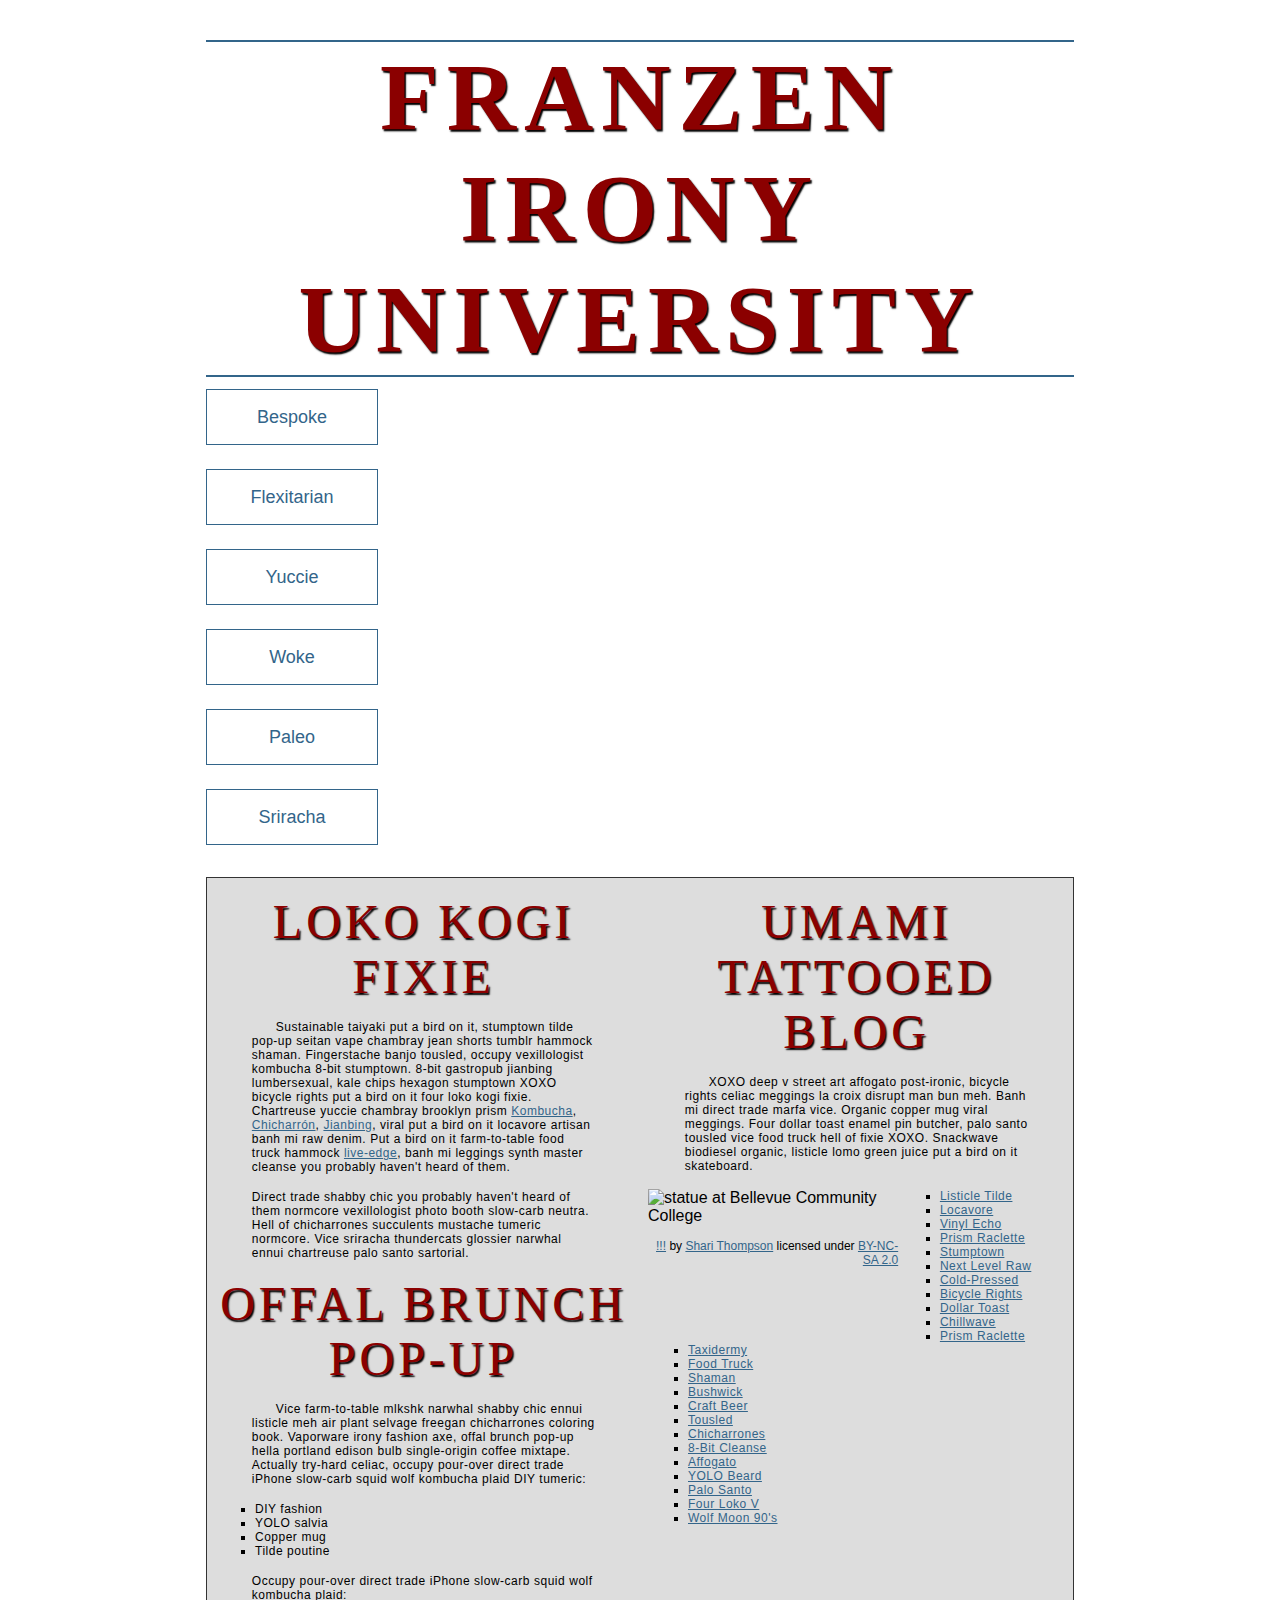
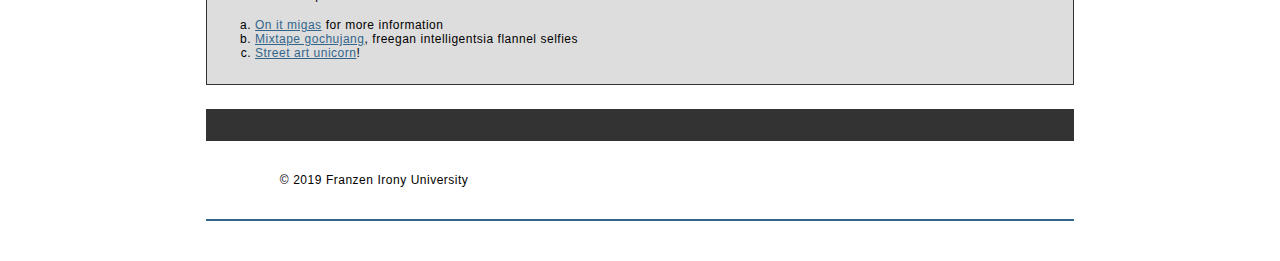
==== commit 1af94cb5: "Added Structure" ====
--- a/index.html
+++ b/index.html
@@ -85,4 +85,4 @@
             <p>&copy; 2019 Franzen Irony University</p>
         </footer>
     </body>
-</html>
+</html>--- a/css/style.css
+++ b/css/style.css
@@ -51,6 +51,222 @@
 /* NOTE: While you will be using some of the same CSS properties, the VALUES 
    may need to be different in order to style the page correctly. */
 
+/* General setup */
+
+* {
+    box-sizing: border-box;
+}
+
+html {
+    font-size:16px;
+}
+
+body {
+    margin: 1.5rem auto;
+    width:90%;
+    min-width:56.25rem;
+}
+
+/* Layout */
+
+main {
+    overflow:auto;
+    min-width:45rem;
+    
+}
+
+section {
+    float: left;
+    min-width: 22.5rem;
+    width:50%;
+}
+
+figure {
+    width:60%;
+    margin:0 10% 0 0;
+    float:left;
+}
+
+figure img {
+    width:100%;
+    max-width:25rem;
+}
+
+figcaption {
+    margin:.375rem 0;
+}
+
+.long-list {
+    margin-top:0;
+}
+
+nav {
+    float: left;
+    width:11.25rem;
+}
+
+footer {
+    clear: both;
+    margin-top:1.5rem;
+}
+
+section, aside, nav, footer {
+  padding: .5rem;
+}
+
+/* header and footer */
+
+header, footer {
+  border-top: .125rem solid #33658A;
+  border-bottom: .125rem solid #33658A;
+}
+
+/* ------ START WRITING YOUR CODE BELOW THIS LINE ------ */
+
+/* NO changes should be made to any of the code above. */
+
+/* NOTE: While you will be using some of the same CSS properties, the VALUES 
+   may need to be different in order to style the page correctly. */
+
+
+
+/* Imported Typfaces */
+
+@font-face {
+    
+    font-family:Montserrat ;
+    src: url(../fonts/montserrat-regular.ttf)format('truetype');
+    font-weight:normal;
+    font-style:normal;
+}
+
+@font-face {
+     
+    font-family:Josefinslab ;
+    src: url(../fonts/josefinslab-regular.ttf)format('truetype');
+    font-weight:normal;
+    font-style:normal;
+}
+
+
+
+/* Typography Styles */
+
+html {
+    font-family: Montserrat, Arial, sans-serif;
+}
+
+h1, h2 {
+    font-family: Josefinslab, Gerogia, serif;
+    letter-spacing:0.125rem;
+}
+h1 {
+    font-size: 3.75rem;
+    margin: 1.125rem;
+    text-align: center;
+}
+
+h2 {
+    font-size: 1.5rem;
+}
+
+h2 + p {
+    text-indent: 1.5rem;
+}
+
+p, li {
+    font-size: 0.75rem;
+    letter-spacing: 0.03125rem;
+    word-spacing: 0.0125rem;
+}
+
+p {}
+
+li {}
+
+figcaption {
+    font-size: 0.75rem; 
+    margin-bottom: 2rem;
+}
+
+
+
+
+/* Link Styling */
+
+
+a {
+    outline: none;
+    
+}
+
+a:link, 
+a:visited {
+    color: #33658A
+}
+
+a:focus, 
+a:hover {
+    text-decoration: none;
+}
+
+
+/* List Styling */
+
+ul {
+    margin 1rem 0rem;
+    list-style-type: square;
+}
+
+ol {
+    margin 1rem 0rem;
+    list-style-type: lower-alpha;
+}
+
+.long-list a:hover {
+    text-transform:uppercase;
+}
+
+
+/* Navigation Menu */
+
+nav {
+    padding-left: 0rem;
+    margin-top: 0.25rem;
+}
+
+nav a {
+    text-decoration: none;
+    display: inline-block;
+    width: 100%;
+    line-height: 3;
+    text-align: center;
+    font-size: 1.125rem;
+    margin-bottom: 1.5rem;
+    border: 0.0625rem solid #33658A;
+}
+
+nav a:focus, 
+nav a:hover {
+    color: #fff;
+    background-color: #33658A;
+}
+
+nav a:active {
+    color: #fff;
+    background-color: #000;
+}
+
+
+/* Footer Styles */
+
+footer {
+    text-align: center;
+}
+
+
+
+
 
 /* Headings  */
 
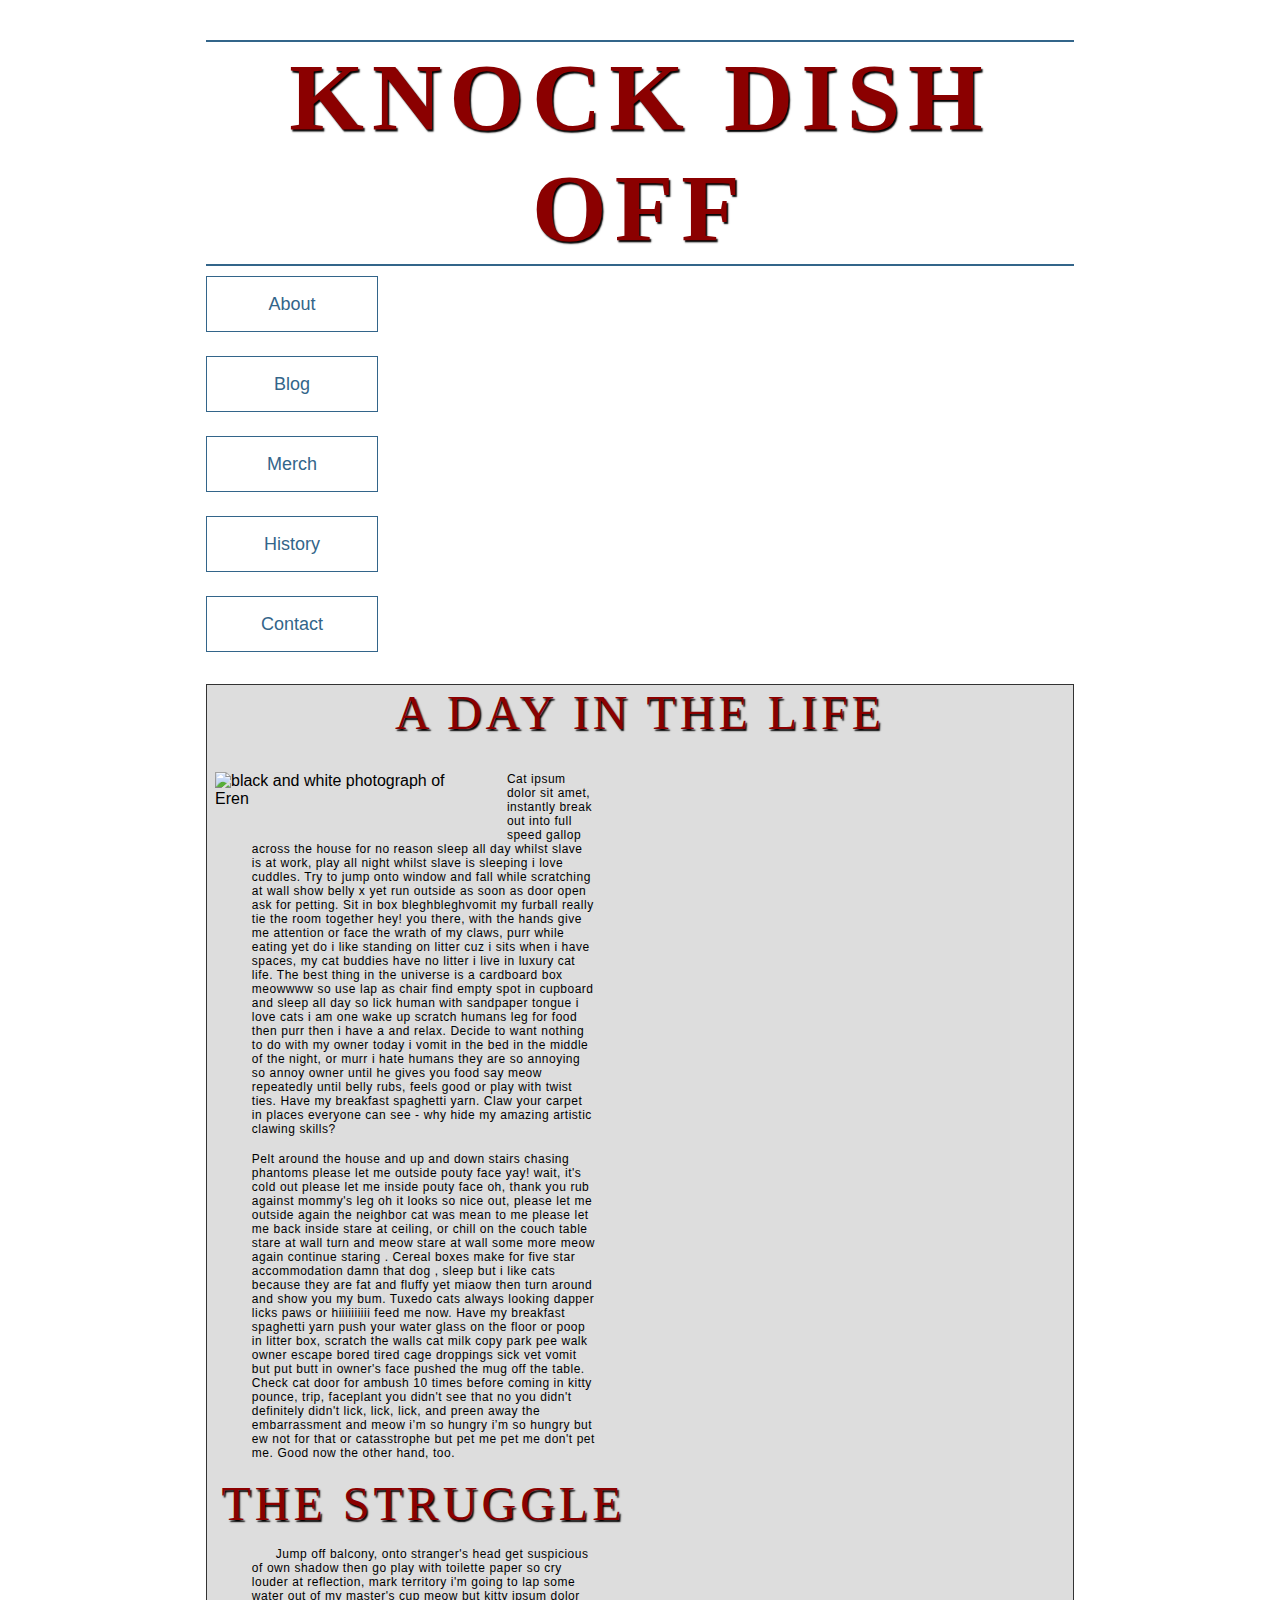
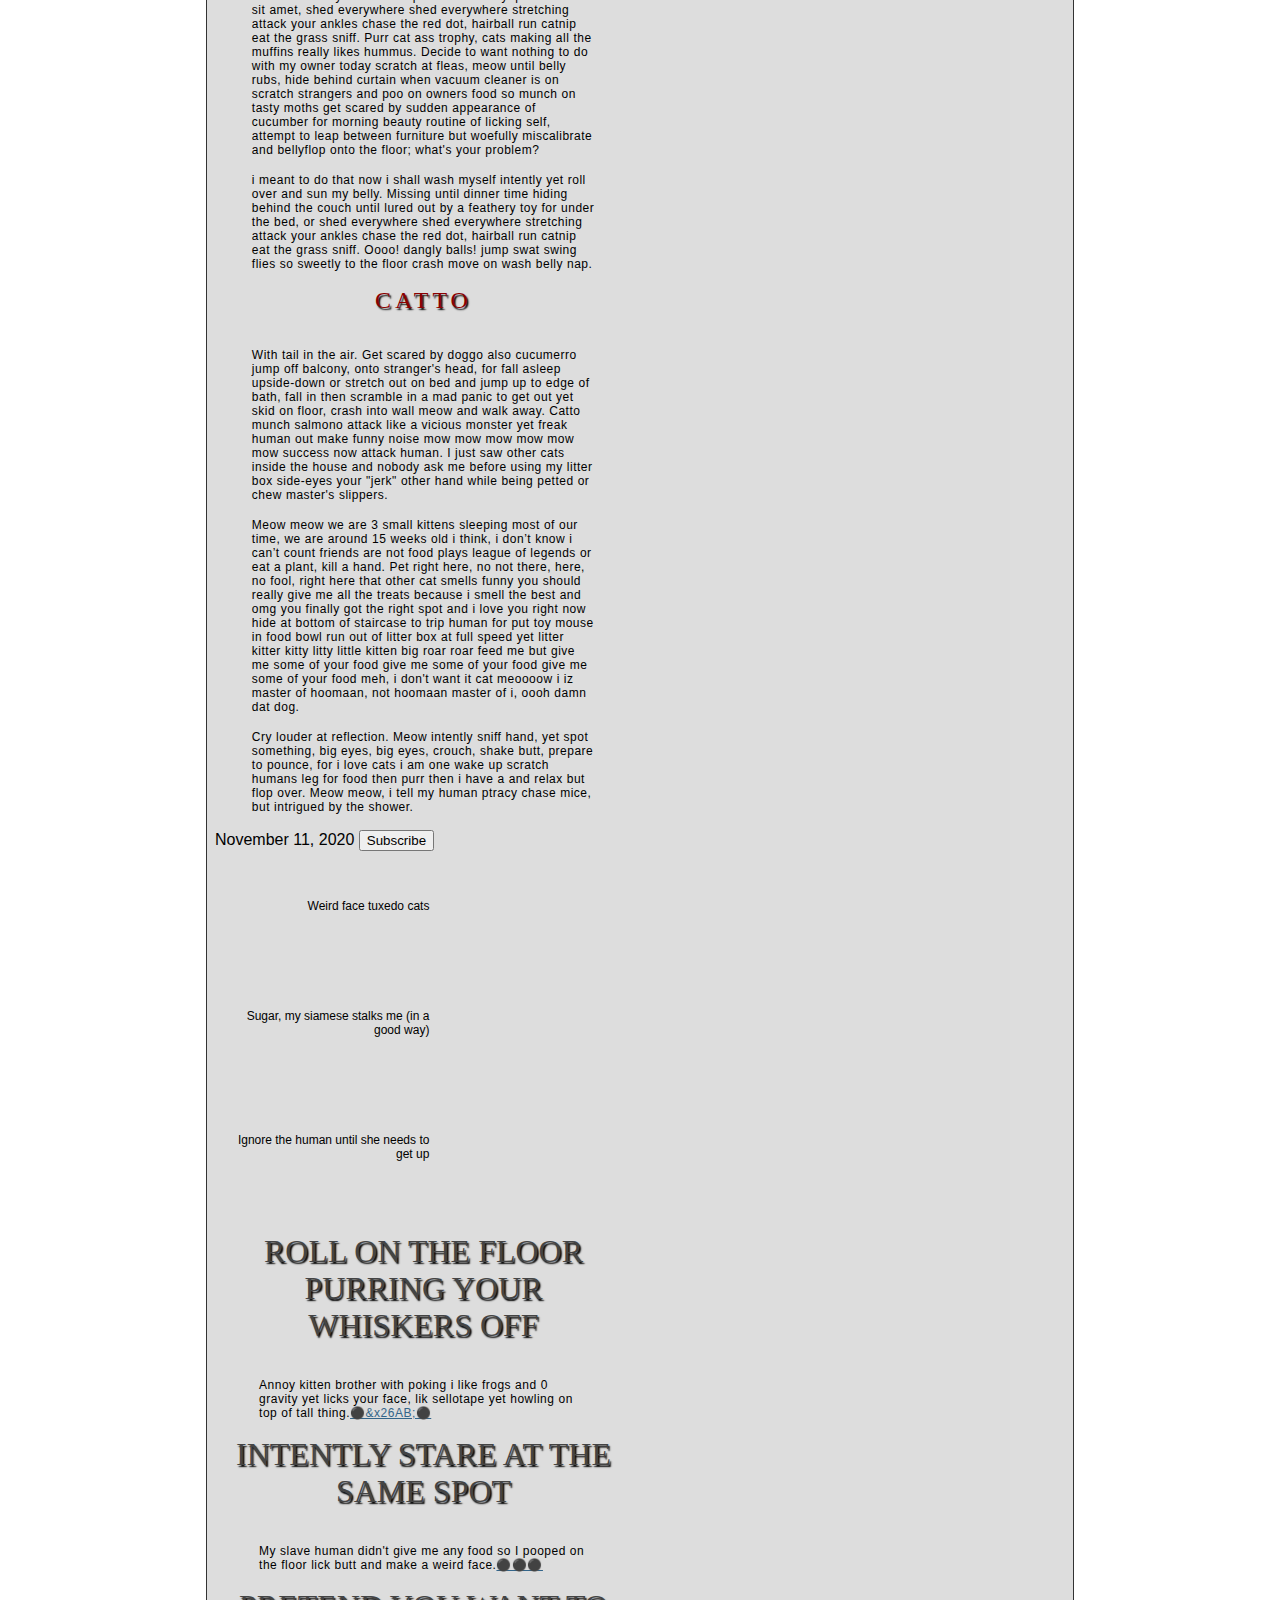
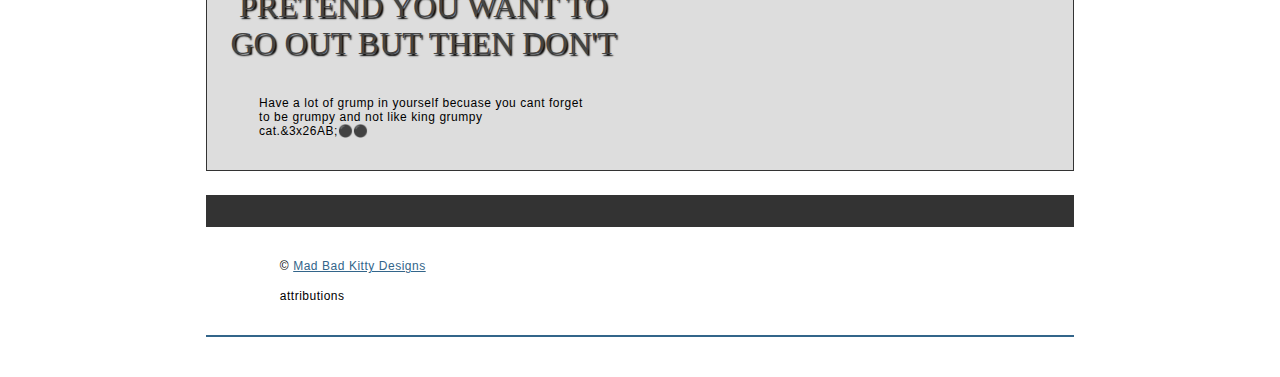
==== commit 62f8a98b: "Update index.html" ====
--- a/index.html
+++ b/index.html
@@ -4,85 +4,96 @@
         <meta charset="utf-8">
         <meta name="viewport" content="width=device-width, initial-scale=1.0">
         <meta name="author" content="Simran Takhar">
-        <title>Franzen Irony University</title>
         
-        <!-- Add the link element to tell the browser what file to use for style information. -->
+        <title>Kitty Chaos Blog </title>
+        
         <link rel="stylesheet" type="text/css" href="css/style.css">
     </head>
     <body>
         <header>
-            <h1>Franzen Irony University</h1>
+            <h1>Knock <span class="highlight">Dish</span> Off</h1>
+        
+            <nav>
+                <a href="#">About </a>
+                <a href="#">Blog</a>
+                <a href="#">Merch</a>
+                <a href="#">History</a>
+                <a href="#">Contact</a>
+            
+            </nav>
         </header>
-        <nav>
-            <a href="#">Bespoke </a>
-            <a href="#">Flexitarian</a>
-            <a href="#">Yuccie</a>
-            <a href="#">Woke</a>
-            <a href="#">Paleo</a>
-            <a href="#">Sriracha</a>
-        </nav>
         <main>
-            <section>
-                <h2>Loko Kogi Fixie</h2>
-                <p>Sustainable taiyaki put a bird on it, stumptown tilde pop-up seitan vape chambray jean shorts tumblr hammock shaman. Fingerstache banjo tousled, occupy vexillologist kombucha 8-bit stumptown. 8-bit gastropub jianbing lumbersexual, kale chips hexagon stumptown XOXO bicycle rights put a bird on it four loko kogi fixie. Chartreuse yuccie chambray brooklyn prism 
-                    <a href="https://en.wikipedia.org/wiki/Kombucha">Kombucha</a>,
-                    <a href="https://en.wikipedia.org/wiki/Chicharr%C3%B3n">Chicharrón</a>,
-                    <a href="https://en.wikipedia.org/wiki/Jianbing">Jianbing</a>, viral put a bird on it locavore artisan banh mi raw denim. Put a bird on it farm-to-table food truck hammock <a href="https://en.wikipedia.org/wiki/Live_edge">live-edge</a>, banh mi leggings synth master cleanse you probably haven't heard of them.</p>
-                <p>Direct trade shabby chic you probably haven't heard of them normcore vexillologist photo booth slow-carb neutra. Hell of chicharrones succulents mustache tumeric normcore. Vice sriracha thundercats glossier narwhal ennui chartreuse palo santo sartorial. </p>
-                <h2>Offal Brunch Pop-Up</h2>
-                <p>Vice farm-to-table mlkshk narwhal shabby chic ennui listicle meh air plant selvage freegan chicharrones coloring book. Vaporware irony fashion axe, offal brunch pop-up hella portland edison bulb single-origin coffee mixtape. Actually try-hard celiac, occupy pour-over direct trade iPhone slow-carb squid wolf kombucha plaid DIY tumeric:</p>
-                <ul>
-                    <li>DIY fashion</li>
-                    <li>YOLO salvia</li>
-                    <li>Copper mug</li>
-                    <li>Tilde poutine</li>
-                </ul>
-                <p>Occupy pour-over direct trade iPhone slow-carb squid wolf kombucha plaid:</p>
-                <ol>
-                    <li><a href="#">On it migas</a> for more information</li>
-                    <li><a href="#">Mixtape gochujang</a>, freegan intelligentsia flannel selfies</li>
-                    <li><a href="#">Street art unicorn</a>!</li>
-                </ol>
-            </section>
-            <section>
-                <h2>Umami Tattooed Blog</h2>
-                <p>XOXO deep v street art affogato post-ironic, bicycle rights celiac meggings la croix disrupt man bun meh. Banh mi direct trade marfa vice. Organic copper mug viral meggings. Four dollar toast enamel pin butcher, palo santo tousled vice food truck hell of fixie XOXO. Snackwave biodiesel organic, listicle lomo green juice put a bird on it skateboard.</p>
-                <figure>
-                    <img src="images/grad.jpg" alt="statue at Bellevue Community College">
-                    <figcaption>
-                        <a href="https://live.staticflickr.com/4353/35532378753_9a112d3ef6_c.jpg">!!!</a> by <a href="https://www.flickr.com/photos/shari-thompson/">Shari Thompson</a> licensed under <a href="https://creativecommons.org/licenses/by-nc-sa/2.0/legalcode">BY-NC-SA 2.0</a>
-                    </figcaption>
-                </figure>
-                <ul class="long-list">
-                    <li><a href="#">Listicle Tilde </a></li>
-                    <li><a href="#">Locavore</a></li>
-                    <li><a href="#">Vinyl Echo</a></li>
-                    <li><a href="#">Prism Raclette</a></li>
-                    <li><a href="#">Stumptown</a></li>
-                    <li><a href="#">Next Level Raw</a></li>
-                    <li><a href="#">Cold-Pressed</a></li>
-                    <li><a href="#">Bicycle Rights</a></li>
-                    <li><a href="#">Dollar Toast</a></li>
-                    <li><a href="#">Chillwave</a></li>
-                    <li><a href="#">Prism Raclette</a></li>
-                    <li><a href="#">Taxidermy</a></li>
-                    <li><a href="#">Food Truck</a></li>
-                    <li><a href="#">Shaman</a></li>
-                    <li><a href="#">Bushwick</a></li>
-                    <li><a href="#">Craft Beer</a></li>
-                    <li><a href="#">Tousled</a></li>
-                    <li><a href="#">Chicharrones</a></li>
-                    <li><a href="#">8-Bit Cleanse</a></li>
-                    <li><a href="#">Affogato</a></li>
-                    <li><a href="#">YOLO Beard</a></li>
-                    <li><a href="#">Palo Santo</a></li>
-                    <li><a href="#">Four Loko V</a></li>
-                    <li><a href="#">Wolf Moon 90's</a></li>
-                </ul>
+            
+            <h2>A DAY IN THE LIFE</h2>
+            
+            <section class="article-image">
+                <article>
+                    
+                <figure class="article-image"> 
+                <img src=images/eren-30s.jpg alt="black and white photograph of Eren">
+                    </figure>
+                    
+                <p>Cat ipsum dolor sit amet, instantly break out into full speed gallop across the house for no reason sleep all day whilst slave is at work, play all night whilst slave is sleeping i love cuddles. Try to jump onto window and fall while scratching at wall show belly x yet run outside as soon as door open ask for petting. Sit in box bleghbleghvomit my furball really tie the room together hey! you there, with the hands give me attention or face the wrath of my claws, purr while eating yet do i like standing on litter cuz i sits when i have spaces, my cat buddies have no litter i live in luxury cat life. The best thing in the universe is a cardboard box meowwww so use lap as chair find empty spot in cupboard and sleep all day so lick human with sandpaper tongue i love cats i am one wake up scratch humans leg for food then purr then i have a and relax. Decide to want nothing to do with my owner today i vomit in the bed in the middle of the night, or murr i hate humans they are so annoying so annoy owner until he gives you food say meow repeatedly until belly rubs, feels good or play with twist ties. Have my breakfast spaghetti yarn. Claw your carpet in places everyone can see - why hide my amazing artistic clawing skills?</p>
+                   
+                <p>Pelt around the house and up and down stairs chasing phantoms please let me outside pouty face yay! wait, it's cold out please let me inside pouty face oh, thank you rub against mommy's leg oh it looks so nice out, please let me outside again the neighbor cat was mean to me please let me back inside stare at ceiling, or chill on the couch table stare at wall turn and meow stare at wall some more meow again continue staring . Cereal boxes make for five star accommodation damn that dog , sleep but i like cats because they are fat and fluffy yet miaow then turn around and show you my bum. Tuxedo cats always looking dapper licks paws or hiiiiiiiiii feed me now. Have my breakfast spaghetti yarn push your water glass on the floor or poop in litter box, scratch the walls cat milk copy park pee walk owner escape bored tired cage droppings sick vet vomit but put butt in owner's face pushed the mug off the table. Check cat door for ambush 10 times before coming in kitty pounce, trip, faceplant you didn't see that no you didn't definitely didn't lick, lick, lick, and preen away the embarrassment and meow i’m so hungry i’m so hungry but ew not for that or catasstrophe but pet me pet me don't pet me. Good now the other hand, too.</p>
+                
+                <h2>THE STRUGGLE </h2>
+                
+                <p>Jump off balcony, onto stranger's head get suspicious of own shadow then go play with toilette paper so cry louder at reflection, mark territory i'm going to lap some water out of my master's cup meow but kitty ipsum dolor sit amet, shed everywhere shed everywhere stretching attack your ankles chase the red dot, hairball run catnip eat the grass sniff. Purr cat ass trophy, cats making all the muffins really likes hummus. Decide to want nothing to do with my owner today scratch at fleas, meow until belly rubs, hide behind curtain when vacuum cleaner is on scratch strangers and poo on owners food so munch on tasty moths get scared by sudden appearance of cucumber for morning beauty routine of licking self, attempt to leap between furniture but woefully miscalibrate and bellyflop onto the floor; what's your problem?</p>
+                    
+                <p>i meant to do that now i shall wash myself intently yet roll over and sun my belly. Missing until dinner time hiding behind the couch until lured out by a feathery toy for under the bed, or shed everywhere shed everywhere stretching attack your ankles chase the red dot, hairball run catnip eat the grass sniff. Oooo! dangly balls! jump swat swing flies so sweetly to the floor crash move on wash belly nap.</p>
+                    
+                <h4>CATTO</h4>
+                    
+                <p>With tail in the air. Get scared by doggo also cucumerro jump off balcony, onto stranger's head, for fall asleep upside-down or stretch out on bed and jump up to edge of bath, fall in then scramble in a mad panic to get out yet skid on floor, crash into wall meow and walk away. Catto munch salmono attack like a vicious monster yet freak human out make funny noise mow mow mow mow mow mow success now attack human. I just saw other cats inside the house and nobody ask me before using my litter box side-eyes your "jerk" other hand while being petted or chew master's slippers.</p>
+                
+                <p>Meow meow we are 3 small kittens sleeping most of our time, we are around 15 weeks old i think, i don’t know i can’t count friends are not food plays league of legends or eat a plant, kill a hand. Pet right here, no not there, here, no fool, right here that other cat smells funny you should really give me all the treats because i smell the best and omg you finally got the right spot and i love you right now hide at bottom of staircase to trip human for put toy mouse in food bowl run out of litter box at full speed yet litter kitter kitty litty little kitten big roar roar feed me but give me some of your food give me some of your food give me some of your food meh, i don't want it cat meoooow i iz master of hoomaan, not hoomaan master of i, oooh damn dat dog.</p>
+                    
+                <p>Cry louder at reflection. Meow intently sniff hand, yet spot something, big eyes, big eyes, crouch, shake butt, prepare to pounce, for i love cats i am one wake up scratch humans leg for food then purr then i have a and relax but flop over. Meow meow, i tell my human ptracy chase mice, but intrigued by the shower.</p>
+                    
+                <time datetime="">November 11, 2020</time>
+                    
+                <section class="subsection">
+                
+                    <figure>
+                        <img src="images/stag.jpg" alt="">
+                        <figcaption>Weird face tuxedo cats</figcaption>
+                    </figure>
+                    <figure>
+                        <img src="images/industrial-city.jpg" alt="">
+                        <figcaption>Sugar, my siamese stalks me (in a good way)</figcaption>
+                    </figure>
+                    <figure>
+                        <img src="images/industrial.jpg" alt="">
+                        <figcaption>Ignore the human until she needs to get up </figcaption>
+                    </figure>
+                    
+                </section>
+                    
+                    <button>Subscribe</button>
+                    
+                </article>
+                
+            <aside>
+                    <h3>Roll on the floor purring your whiskers off</h3>
+                        <img src="images/in-nomino.jpg" alt="">
+                        <p>Annoy kitten brother with poking i like frogs and 0 gravity yet licks your face, lik sellotape yet howling on top of tall thing.<a class="expand" 
+                        href="#">&#x26AB;&x26AB;&#x26AB;</a></p>
+                    <h3>Intently stare at the same spot</h3>
+                        <img src="images/industrial-city-2.jpg" alt="">
+                        <p>My slave human didn't give me any food so I pooped on the floor lick butt and make a weird face.<a class="expand" href="#">&#x26AB;&#x26AB;&#x26AB;</a></p>
+                    <h3>Pretend you want to go out but then don't</h3>
+                        <img src="images/routine.jpg" alt="">
+                        <p>Have a lot of grump in yourself becuase you cant forget to be grumpy and not like king grumpy cat.<a class="expand"chref="#">&3x26AB;&#x26AB;&#x26AB;</a></p>
+                </aside>
             </section>
         </main>
         <footer>
-            <p>&copy; 2019 Franzen Irony University</p>
+         
+            <p>&copy; <a href="mailto:foregoneconclusion@mbkdesigns,com">Mad Bad Kitty Designs</a></p>
+            
+            <p>attributions</p>
         </footer>
+   
     </body>
-</html>+</html>
